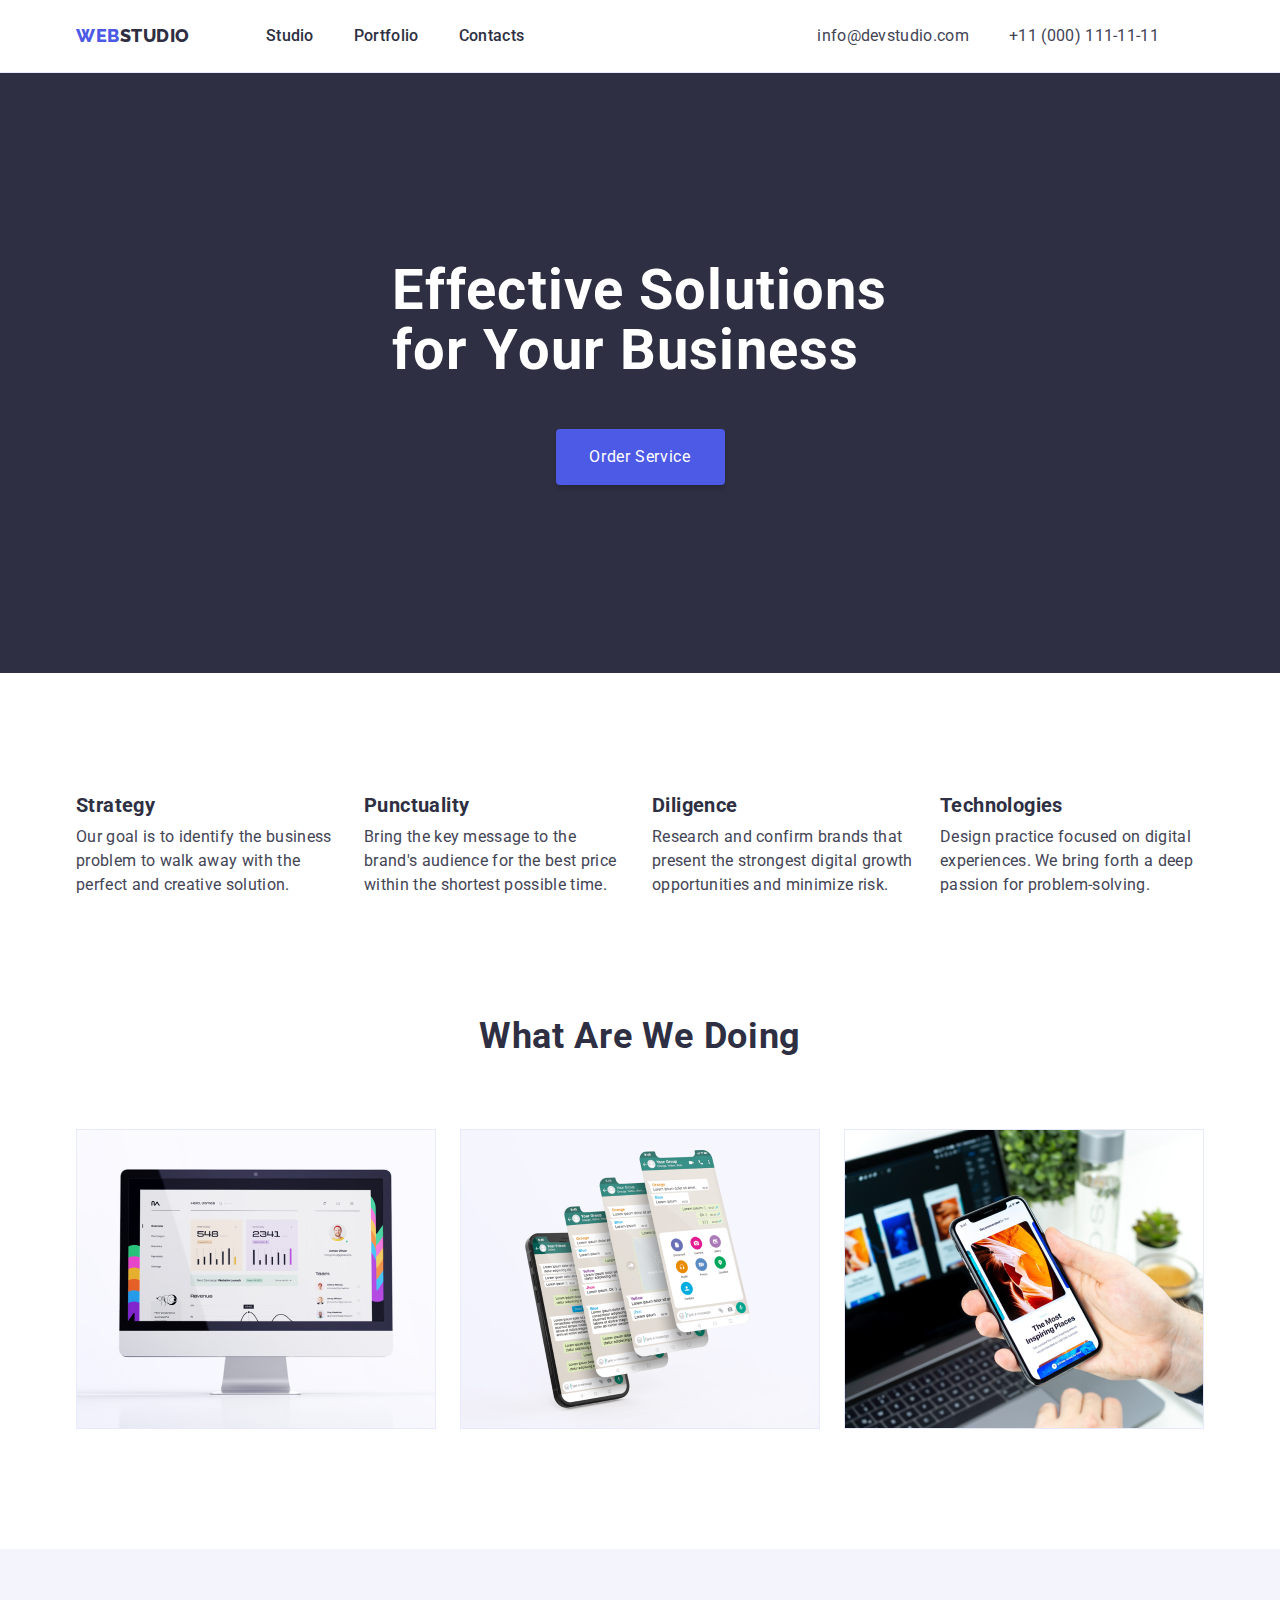
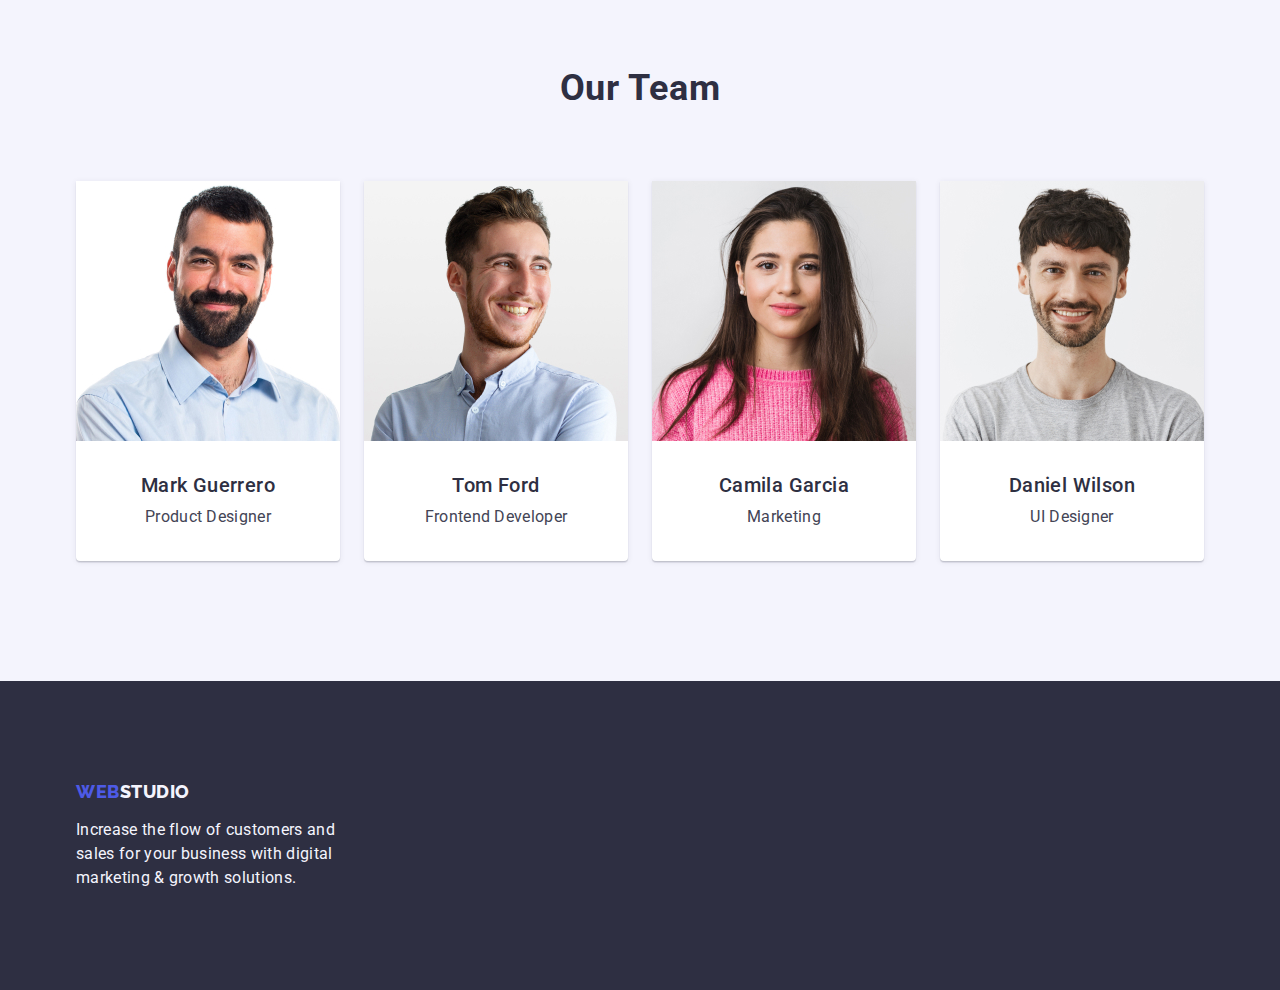
==== index.html @ 3f8763c0 "Initial commit" ====
<!DOCTYPE html>
<html lang="en">
  <head>
    <meta charset="UTF-8" />
    <meta http-equiv="X-UA-Compatible" content="IE=edge" />
    <meta name="viewport" content="width=device-width, initial-scale=1.0" />
    <link rel="preconnect" href="https://fonts.googleapis.com" />
    <link rel="preconnect" href="https://fonts.gstatic.com" crossorigin />
    <link
      href="https://fonts.googleapis.com/css2?family=Raleway:wght@800&family=Roboto:wght@400;500;700&display=swap"
      rel="stylesheet"
    />
    <link
      href="https://cdn.jsdelivr.net/npm/modern-normalize@1.1.0/modern-normalize.min.css"
      rel="stylesheet"
    />
    <link rel="stylesheet" href="./css/style.css" />
    <title>Document</title>
  </head>
  <body>
    <!--Header section-->
    <header class="header">
      <div class="cont container">
        <nav class="header-nav">
          <a class="header-link link" href="./index.html">
            web
            <span class="logo-text">Studio</span></a
          >
          <ul class="header-list list">
            <li class="header-item item">
              <a href="./index.html" class="link">Studio</a>
            </li>
            <li class="header-item item">
              <a href="./portfolio.html" class="link">Portfolio</a>
            </li>
            <li class="header-item item">
              <a href="" class="link">Contacts</a>
            </li>
          </ul>
        </nav>
        <address class="contact">
          <ul class="contact-list list">
            <li class="contact-mail">
              <a href="mailto:info@devstudio.com" class="address-link link">
                info@devstudio.com
              </a>
            </li>
            <li class="contact-tel">
              <a href="tel:+110001111111" class="address-link link"
                >+11 (000) 111-11-11</a
              >
            </li>
          </ul>
        </address>
      </div>
    </header>
    <main>
      <!-- hero section -->
      <section class="hero-section">
        <div class="hero-cont container">
          <h1 class="main-title">Effective Solutions for Your Business</h1>
          <button type="button" class="button btn">
            <span class="button-text">Order Service</span>
          </button>
        </div>
      </section>
      <!-- main section -->
      <section class="desc-section">
        <div class="desc-container container">
          <h2 class="desc"><a href="#" hidden>Desc</a></h2>
          <ul class="desc-list list">
            <li class="desc-item">
              <h3 class="desc-title">strategy</h3>
              <p class="desc-text">
                Our goal is to identify the business problem to walk away with
                the perfect and creative solution.
              </p>
            </li>
            <li class="desc-item">
              <h3 class="desc-title">punctuality</h3>
              <p class="desc-text">
                Bring the key message to the brand's audience for the best price
                within the shortest possible time.
              </p>
            </li>
            <li class="desc-item">
              <h3 class="desc-title">Diligence</h3>
              <p class="desc-text">
                Research and confirm brands that present the strongest digital
                growth opportunities and minimize risk.
              </p>
            </li>
            <li class="desc-item">
              <h3 class="desc-title">Technologies</h3>
              <p class="desc-text">
                Design practice focused on digital experiences. We bring forth a
                deep passion for problem-solving.
              </p>
            </li>
          </ul>
        </div>
      </section>
      <!-- About as   -->
      <section class="about-section">
        <div class="about-cont container">
          <h2 class="about-title">what are we doing</h2>
          <ul class="about-list list">
            <li class="about-item">
              <img
                src="./images/aboutas/img1.jpg"
                alt="pc"
                width="360"
                height="300"
                class="about-img"
              />
            </li>
            <li class="about-item">
              <img
                src="./images/aboutas/img2.jpg"
                alt="app"
                width="360"
                height="300"
                class="about-img"
              />
            </li>
            <li class="about-item">
              <img
                src="./images/aboutas/img3.jpg"
                alt="phone"
                width="360"
                height="300"
                class="about-img"
              />
            </li>
          </ul>
        </div>
      </section>
      <!--Our team-->
      <section class="team-section">
        <div class="team-cont container">
        <h2 class="section-title title">Our Team</h2>
        <ul class="team-list list">
          <li class="team-item">
            <img
              src="./images/ourteam/img1.jpg"
              alt="photo Mark Guerrero"
              width="264"
              height="260"
              class="team-img"
            />
            <div class="card-content">
              <h3 class="subtitle">Mark Guerrero</h3>
              <p class="small-text">Product Designer</p>
            </div>
          </li>
          <li class="team-item">
            <img
              src="./images/ourteam/img2.jpg"
              alt="photo Tom Ford"
              width="264"
              height="260"
              class="team-img"
            />
            <div class="card-content">
              <h3 class="subtitle">Tom Ford</h3>
              <p class="small-text">Frontend Developer</p>
            </div>
          </li>
          <li class="team-item">
            <img
              src="./images/ourteam/img3.jpg"
              alt="photo Camila Garcia"
              width="264"
              height="260"
              class="team-img"
            />
            <div class="card-content">
              <h3 class="subtitle">Camila Garcia</h3>
              <p class="small-text">Marketing</p>
            </div>
          </li>
          <li class="team-item">
            <img
              src="./images/ourteam/img4.jpg"
              alt="photo Daniel Wilson"
              width="264"
              height="260"
              class="team-img"
            />
            <div class="card-content">
              <h3 class="subtitle">Daniel Wilson</h3>
              <p class="small-text">UI Designer</p>
            </div>
          </li>
        </ul>
      </div>
      </section>
    </main>
    <!--Footer-->
    <footer class="footer">
      <div class="footer-container container">
        <a href="./index.html" class="footer-link link">
          web
          <span class="footer-logo-text">Studio</span>
        </a>
        <p class="footer-text">
          Increase the flow of customers and sales for your business with
          digital marketing & growth solutions.
        </p>
      </div>
    </footer>
  </body>
</html>
---- css/style.css ----
:root {
  /* Fonts */
  --main-font: "Roboto", sans-serif;
  --logo-font: "Raleway", sans-serif;
  /* Colors */
  --color-iris: #4d5ae5;
  --color-ocean: #404bbf;
  --color-navy-blue: #2e2f42;
  --color-green: #31d0aa;
  --color-slate: #434455;
  --color-light-slate: #8e8f99;
  --color-cornflower: #e7e9fc;
  --color-cloud: #f4f4fd;
  --color-navy-blue-modal: #2e2f42;
  --color-grey: #2e2f42;
  --color-white: #ffffff;
  --color-dairy: #fcfcfc;
}
* {
  margin: 0px;
  padding: 0px;
  border: none;
}
body {
  font-family: var(--main-font);
  font-size: 16px;
  font-weight: 400;
  font-style: normal;
  line-height: 1.5;
  letter-spacing: 0.02em;
  text-decoration: none;
  text-transform: none;
  color: var(--color-slate);
  background-color: var(--color-white);
}
img {
  display: block;
}
.hidden {
  width: 1px;
  height: 1px;
  margin: -1px;
  border: 0;
  padding: 0;
  white-space: nowrap;
  clip-path: inset(100%);
  clip: rect(0 0 0 0);
  overflow: hidden;
}
.link {
  text-decoration: none;
  color: var(--color-navy-blue);
  padding: 24px 0;
}
.address-link {
  text-decoration: none;
  color: var(--color-slate);
}
.link:hover,
.link:focus {
  color: var(--color-ocean);
}
.list {
  list-style-type: none;
}
/**
  |============================
  | Header
  |============================
*/
.cont {
  display: flex;
}
.container {
  width: 1158px;
  margin: 0 auto;
  padding: 0 15px;
}
.header {
  border-bottom: 1px solid #e7e9fc;
}
.header-nav {
  display: inline-flex;
  align-items: center;
}
.header-link {
  font-family: var(--logo-font);
  font-weight: 800;
  font-size: 18px;
  line-height: 1.17;
  align-items: center;
  letter-spacing: 0.03em;
  text-transform: uppercase;
  color: var(--color-iris);
  margin-right: 76px;
  display: flex;
}
.logo-text {
  font-family: var(--logo-font);
  font-weight: 800;
  font-size: 18px;
  line-height: 1.17;
  text-transform: uppercase;
  color: var(--color-navy-blue);
}
.header-list {
  display: flex;
  gap: 40px;
  letter-spacing: 0.02em;
}
.header-item {
  font-weight: 500;
  font-size: 16px;
  line-height: 1.5;
  letter-spacing: 0.02em;
  color: var(--color-navy-blue);
}
.contact {
  font-style: normal;
  margin-left: 293px;
}
.contact-list {
  display: flex;
  color: var(--color-slate);
  font-family: var(--main-font);
  letter-spacing: 0.02em;
  gap: 40px;
  padding: 24px 0;
}
.contact-list:hover,
.contact-list:focus {
  color: var(--color-ocean);
}
.contact-mail {
  font-weight: 400;
  font-size: 16px;
  line-height: 1.5;
  letter-spacing: 0.02em;
}
.contact-tel {
  font-size: 16px;
  line-height: 1.5;
  letter-spacing: 0.02em;
}
/**
  |============================
  | Hero Section
  |============================
*/
.hero-cont {
}
.hero-section {
  padding: 188px 0;
  background-color: var(--color-navy-blue);
  color: var(--color-white);
}
.main-title {
  font-size: 56px;
  font-weight: 700;
  line-height: 1.07;
  letter-spacing: 0.02em;
  max-width: 496px;
  margin-left: auto;
  margin-right: auto;
  margin-bottom: 48px;
}
.button {
  font-family: "Roboto", sans-serif;
  font-size: 16px;
  line-height: 1.5;
  letter-spacing: 0.04em;
  gap: 15px;
  color: var(--color-white);
  background-color: var(--color-iris);
  box-shadow: 0px 4px 4px rgba(0, 0, 0, 0.15);
  border: none;
  border-radius: 4px;
  cursor: pointer;
  min-width: 169px;
  height: 56px;
  display: block;
  margin-left: auto;
  margin-right: auto;
}
.button-text {
  text-transform: capitalize;
}
.btn:hover,
.btn:focus {
  background-color: var(--color-ocean);
  color: var(--color-white);
}
/**
  |============================
  | Description
  |============================
*/
.desc-section {
  min-width: 1128px;
  min-height: 104px;
  letter-spacing: 0.02em;
  padding: 120px 0;
}
.desc-container {
}
.desc-list {
  display: flex;
  letter-spacing: 0.02em;
  gap: 24px;
}
.desc-item {
  width: calc((100% - 72px) / 4);
}
.desc-title {
  width: 264px;
  height: 24px;
  font-size: 20px;
  line-height: 1.2;
  letter-spacing: 0.02em;
  color: var(--color-navy-blue);
  flex: none;
  order: 0;
  flex-grow: 0;
  text-transform: capitalize;
  margin-bottom: 8px;
}
.desc-text {
  width: 264px;
  height: 72px;
  font-size: 16px;
  line-height: 1.5;
  letter-spacing: 0.02em;
  color: var(--color-slate);
}
/**
  |============================
  | About Section
  |============================
*/
.about-section {
  padding-bottom: 120px;
}
.about-cont {
}
.about-title {
  font-weight: 700;
  font-size: 36px;
  line-height: 1.11;
  text-align: center;
  letter-spacing: 0.02em;
  text-transform: capitalize;
  color: var(--color-navy-blue);
  margin-bottom: 72px;
}
.about-list {
  display: flex;
  gap: 24px;
}
.about-item {
  width: calc((100% - 48px) / 3);
  padding: 0px;
}
.about-img {
}
/**
  |============================
  | Team Section
  |============================
*/
.team-section {
  padding: 120px 0;
  background-color: var(--color-cloud);
}
.team-cont {
}
.section-title {
  font-size: 36px;
  line-height: 1.11;
  text-align: center;
  letter-spacing: 0.02em;
  text-transform: capitalize;
  color: var(--color-navy-blue);
  margin-bottom: 72px;
}
.team-list {
  display: flex;
  gap: 24px;
}
.team-item {
  background: var(--color-white);
  box-shadow: 0px 1px 6px rgba(46, 47, 66, 0.08),
    0px 1px 1px rgba(46, 47, 66, 0.16), 0px 2px 1px rgba(46, 47, 66, 0.08);
  border-radius: 0px 0px 4px 4px;
  width: calc((100% - 72px) / 4);
}
.team-img {
  margin-left: auto;
  margin-right: auto;
}
.card-content {
  padding: 32px 16px;
  text-align: center;
  letter-spacing: 0.02em;
}
.subtitle {
  font-weight: 500;
  font-size: 20px;
  line-height: 1.2;
  text-align: center;
  letter-spacing: 0.02em;
  color: var(--color-navy-blue);
  margin-bottom: 8px;
}
.small-text {
  font-size: 16px;
  line-height: 1.5;
  text-align: center;
  letter-spacing: 0.02em;
  color: var(--color-slate);
}
/**
  |============================
  | Footer
  |============================
*/
.footer {
  padding: 100px 0;
  background-color: var(--color-navy-blue);
}
.footer-container {
}
.footer-link {
  display: inline-block;
  margin-bottom: 16px;
  font-family: var(--logo-font);
  font-weight: 800;
  font-size: 18px;
  line-height: 1.17;
  align-items: center;
  letter-spacing: 0.03em;
  text-transform: uppercase;
  color: var(--color-iris);
  margin-right: 76px;
  display: flex;
  padding: 0px;
}
.footer-logo-text {
  width: 71px;
  font-family: var(--logo-font);
  font-weight: 800;
  font-size: 18px;
  line-height: 1.17;
  letter-spacing: 0.03em;
  text-transform: uppercase;
  color: var(--color-cloud);
  order: 1;
  flex-grow: 0;
}
.footer-text {
  max-width: 264px;
  font-size: 16px;
  line-height: 1.5;
  color: var(--color-cloud);
}
/**
  |============================
  | Portfolio
  |============================
*/
.nav-section {
  padding: 96px 0 120px;
}
.nav-btn-list {
  display: flex;
  justify-content: center;
  flex-direction: row;
  align-items: flex-start;
  gap: 24px;
  margin-bottom: 72px;
}
.main-btn {
  cursor: pointer;
  height: 48px;
  padding: 12px 24px;
  font-family: var(--main-font);
  font-size: 16px;
  line-height: 1.5;
  letter-spacing: 0.04em;
  background: var(--color-cloud);
  color: var(--color-iris);
  font-weight: 500;
  padding: 12px 24px;
  border-radius: 4px;
  border: 1px solid var(--color-cornflower);
}
.main-btn:hover,
.main-btn:focus {
  border: 1px solid transparent;
}
.portfolio-list {
  display: flex;
  flex-wrap: wrap;
  row-gap: 48px;
  column-gap: 24px;
}
.portfolio-img {
}
.portfolio-item {
  width: calc((100% - 48px) / 3);
}
.portfolio-card {
  padding: 32px 16px;
  border: 1px solid #e7e9fc;
  border-top: none;
}
.row-section {
}
.first-row-list {
}
.row-title {
  font-weight: 500;
  font-size: 20px;
  line-height: 1.2;
  letter-spacing: 0.02em;
  color: var(--color-navy-blue);
  margin-bottom: 8px;
}
.row-text {
  font-weight: 400;
  font-size: 16px;
  line-height: 1.5;
  letter-spacing: 0.02em;
  color: var(--color-slate);
  background-color: var(--color-white);
  margin-top: 8px;
  margin-bottom: 32px;
  margin-left: 16px;
}
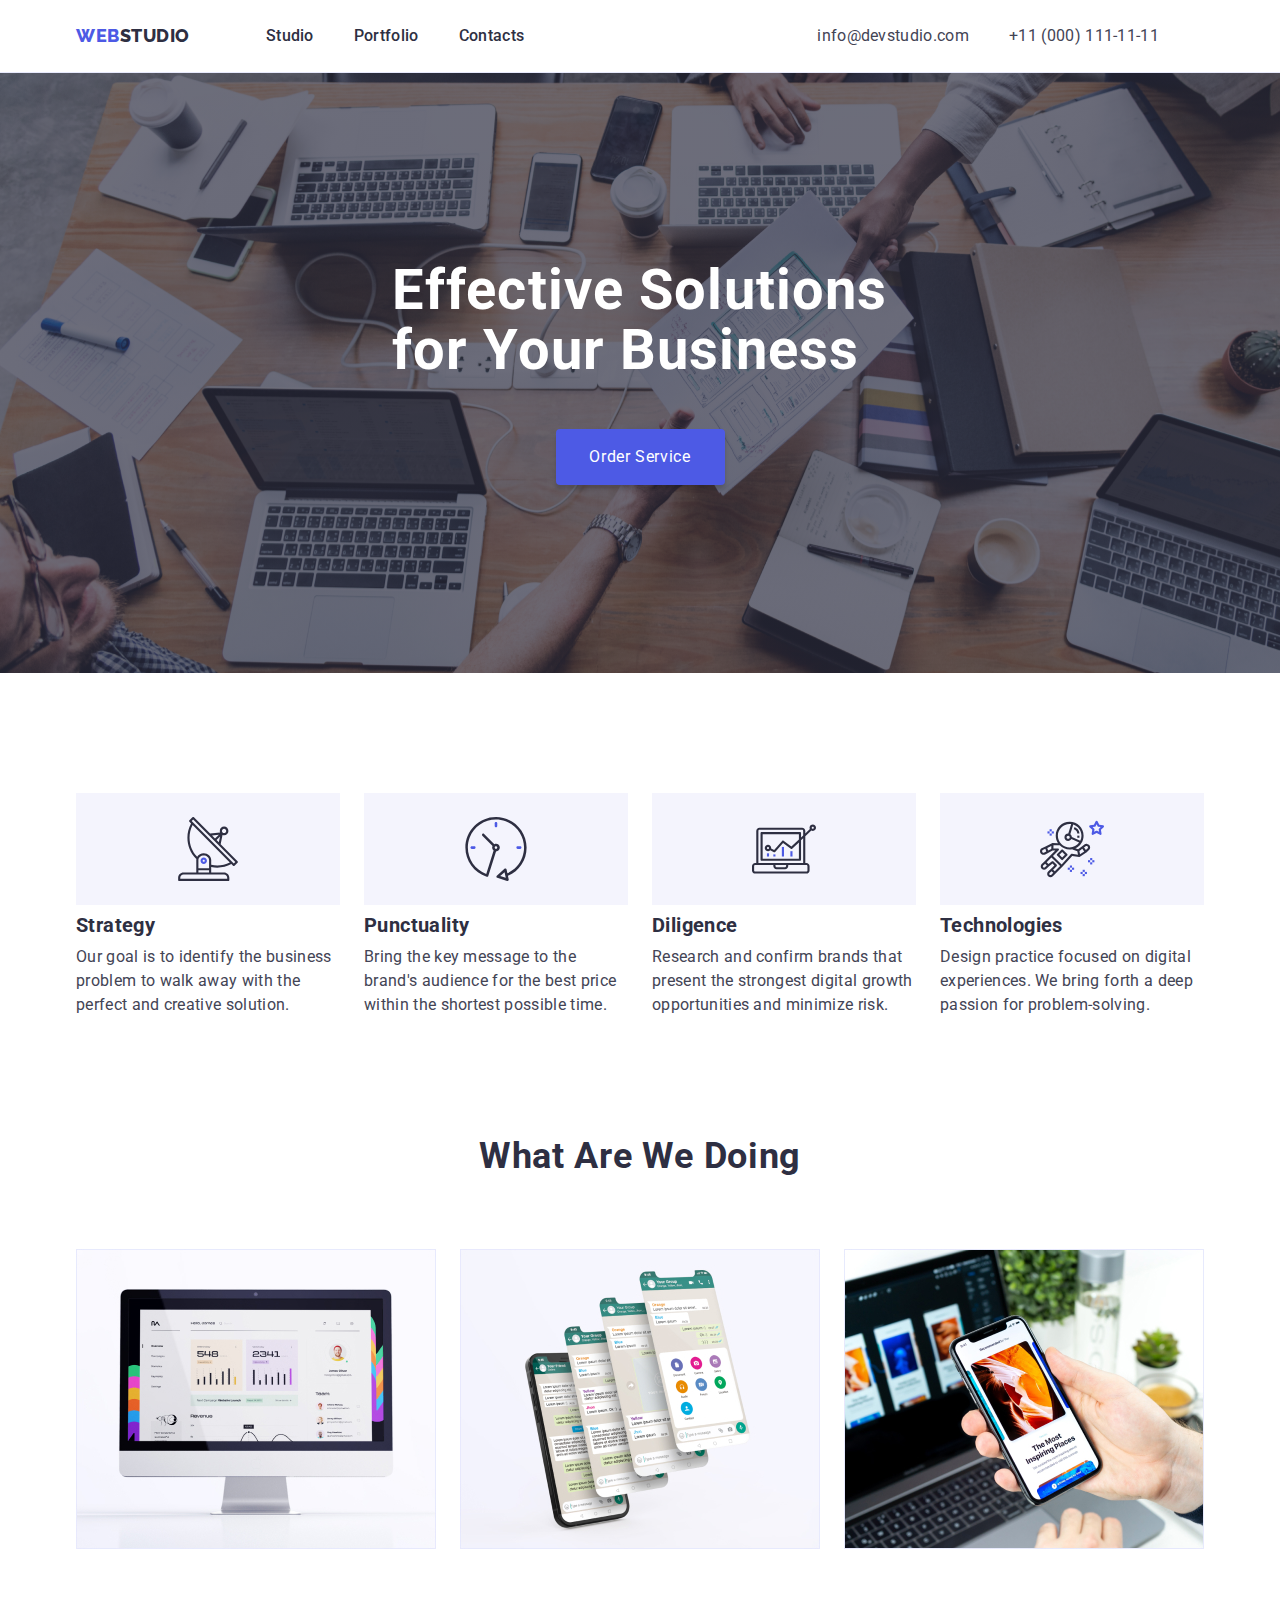
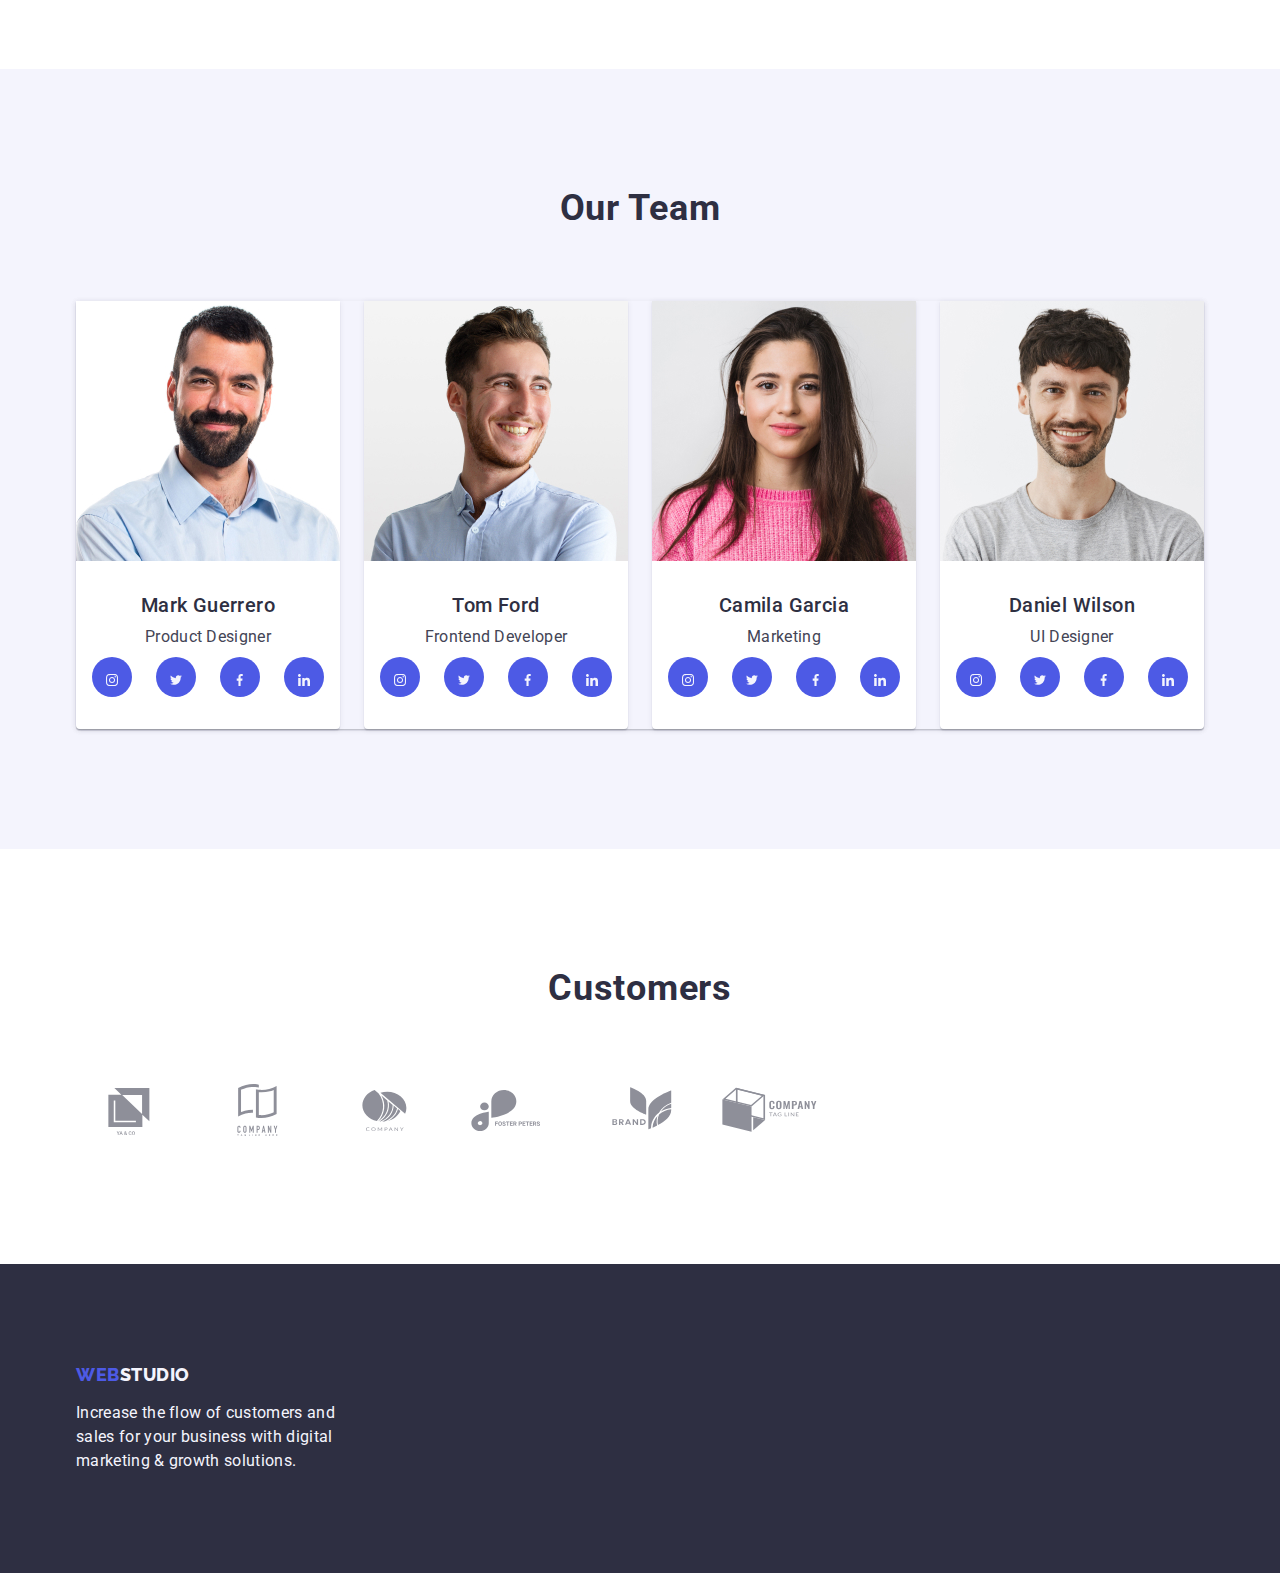
==== commit b12d57b9: "com" ====
--- a/index.html
+++ b/index.html
@@ -70,6 +70,11 @@
           <h2 class="desc"><a href="#" hidden>Desc</a></h2>
           <ul class="desc-list list">
             <li class="desc-item">
+              <div class="desc-icon-container">
+                <svg class="desc-icon" width="64" height="64">
+                  <use href="./images/icons/icons.svg#antenna"></use>
+                </svg>
+              </div>
               <h3 class="desc-title">strategy</h3>
               <p class="desc-text">
                 Our goal is to identify the business problem to walk away with
@@ -77,6 +82,11 @@
               </p>
             </li>
             <li class="desc-item">
+              <div class="desc-icon-container">
+                <svg class="desc-icon" width="64" height="64">
+                  <use href="./images/icons/icons.svg#clock"></use>
+                </svg>
+              </div>
               <h3 class="desc-title">punctuality</h3>
               <p class="desc-text">
                 Bring the key message to the brand's audience for the best price
@@ -84,6 +94,11 @@
               </p>
             </li>
             <li class="desc-item">
+              <div class="desc-icon-container">
+                <svg class="desc-icon" width="64" height="64">
+                  <use href="./images/icons/icons.svg#diagram"></use>
+                </svg>
+              </div>
               <h3 class="desc-title">Diligence</h3>
               <p class="desc-text">
                 Research and confirm brands that present the strongest digital
@@ -91,6 +106,11 @@
               </p>
             </li>
             <li class="desc-item">
+              <div class="desc-icon-container">
+                <svg class="desc-icon" width="64" height="64">
+                  <use href="./images/icons/icons.svg#astronaut"></use>
+                </svg>
+              </div>
               <h3 class="desc-title">Technologies</h3>
               <p class="desc-text">
                 Design practice focused on digital experiences. We bring forth a
@@ -138,62 +158,187 @@
       <!--Our team-->
       <section class="team-section">
         <div class="team-cont container">
-        <h2 class="section-title title">Our Team</h2>
-        <ul class="team-list list">
-          <li class="team-item">
-            <img
-              src="./images/ourteam/img1.jpg"
-              alt="photo Mark Guerrero"
-              width="264"
-              height="260"
-              class="team-img"
-            />
-            <div class="card-content">
-              <h3 class="subtitle">Mark Guerrero</h3>
-              <p class="small-text">Product Designer</p>
-            </div>
-          </li>
-          <li class="team-item">
-            <img
-              src="./images/ourteam/img2.jpg"
-              alt="photo Tom Ford"
-              width="264"
-              height="260"
-              class="team-img"
-            />
-            <div class="card-content">
-              <h3 class="subtitle">Tom Ford</h3>
-              <p class="small-text">Frontend Developer</p>
-            </div>
-          </li>
-          <li class="team-item">
-            <img
-              src="./images/ourteam/img3.jpg"
-              alt="photo Camila Garcia"
-              width="264"
-              height="260"
-              class="team-img"
-            />
-            <div class="card-content">
-              <h3 class="subtitle">Camila Garcia</h3>
-              <p class="small-text">Marketing</p>
-            </div>
-          </li>
-          <li class="team-item">
-            <img
-              src="./images/ourteam/img4.jpg"
-              alt="photo Daniel Wilson"
-              width="264"
-              height="260"
-              class="team-img"
-            />
-            <div class="card-content">
-              <h3 class="subtitle">Daniel Wilson</h3>
-              <p class="small-text">UI Designer</p>
-            </div>
-          </li>
-        </ul>
-      </div>
+          <h2 class="section-title title">Our Team</h2>
+          <ul class="team-list list">
+            <li class="team-item">
+              <img
+                src="./images/ourteam/img1.jpg"
+                alt="photo Mark Guerrero"
+                width="264"
+                height="260"
+                class="team-img"
+              />
+              <div class="card-content">
+                <h3 class="subtitle">Mark Guerrero</h3>
+                <p class="small-text">Product Designer</p>
+                <ul class="team-icon-list list">
+                  <li class="team-icon-item item">
+                    <svg class="" width="12" height="12">
+                      <use class="team-icon-link link" href="./images/icons/icons.svg#instagram"></use>
+                    </svg>
+                  </li>
+                  <li class="team-icon-item item">
+                    <svg class="" width="12" height="12">
+                      <use class="team-icon-link link" href="./images/icons/icons.svg#twitter"></use>
+                    </svg>
+                  </li>
+                  <li class="team-icon-item item">
+                    <svg class="" width="12" height="12">
+                      <use class="team-icon-link link" href="./images/icons/icons.svg#facebook"></use>
+                    </svg>
+                  </li>
+                  <li class="team-icon-item item">
+                    <svg class="" width="12" height="12">
+                      <use class="team-icon-link" href="./images/icons/icons.svg#linkedin"></use>
+                    </svg>
+                  </li>
+                </ul>
+              </div>
+            </li>
+            <li class="team-item">
+              <img
+                src="./images/ourteam/img2.jpg"
+                alt="photo Tom Ford"
+                width="264"
+                height="260"
+                class="team-img"
+              />
+              <div class="card-content">
+                <h3 class="subtitle">Tom Ford</h3>
+                <p class="small-text">Frontend Developer</p>
+                <ul class="team-icon-list list">
+                  <li class="team-icon-item item">
+                    <svg class="" width="12" height="12">
+                      <use class="team-icon-link link" href="./images/icons/icons.svg#instagram"></use>
+                    </svg>
+                  </li>
+                  <li class="team-icon-item item">
+                    <svg class="" width="12" height="12">
+                      <use class="team-icon-link link" href="./images/icons/icons.svg#twitter"></use>
+                    </svg>
+                  </li>
+                  <li class="team-icon-item item">
+                    <svg class="" width="12" height="12">
+                      <use class="team-icon-link link" href="./images/icons/icons.svg#facebook"></use>
+                    </svg>
+                  </li>
+                  <li class="team-icon-item item">
+                    <svg class="" width="12" height="12">
+                      <use class="team-icon-link" href="./images/icons/icons.svg#linkedin"></use>
+                    </svg>
+                  </li>
+                </ul>
+              </div>
+            </li>
+            <li class="team-item">
+              <img
+                src="./images/ourteam/img3.jpg"
+                alt="photo Camila Garcia"
+                width="264"
+                height="260"
+                class="team-img"
+              />
+              <div class="card-content">
+                <h3 class="subtitle">Camila Garcia</h3>
+                <p class="small-text">Marketing</p>
+                <ul class="team-icon-list list">
+                  <li class="team-icon-item item">
+                    <svg class="" width="12" height="12">
+                      <use class="team-icon-link link" href="./images/icons/icons.svg#instagram"></use>
+                    </svg>
+                  </li>
+                  <li class="team-icon-item item">
+                    <svg class="" width="12" height="12">
+                      <use class="team-icon-link link" href="./images/icons/icons.svg#twitter"></use>
+                    </svg>
+                  </li>
+                  <li class="team-icon-item item">
+                    <svg class="" width="12" height="12">
+                      <use class="team-icon-link link" href="./images/icons/icons.svg#facebook"></use>
+                    </svg>
+                  </li>
+                  <li class="team-icon-item item">
+                    <svg class="" width="12" height="12">
+                      <use class="team-icon-link" href="./images/icons/icons.svg#linkedin"></use>
+                    </svg>
+                  </li>
+                </ul>
+              </div>
+            </li>
+            <li class="team-item">
+              <img
+                src="./images/ourteam/img4.jpg"
+                alt="photo Daniel Wilson"
+                width="264"
+                height="260"
+                class="team-img"
+              />
+              <div class="card-content">
+                <h3 class="subtitle">Daniel Wilson</h3>
+                <p class="small-text">UI Designer</p>
+                <ul class="team-icon-list list">
+                  <li class="team-icon-item item">
+                    <svg class="" width="12" height="12">
+                      <use class="team-icon-link link" href="./images/icons/icons.svg#instagram"></use>
+                    </svg>
+                  </li>
+                  <li class="team-icon-item item">
+                    <svg class="" width="12" height="12">
+                      <use class="team-icon-link link" href="./images/icons/icons.svg#twitter"></use>
+                    </svg>
+                  </li>
+                  <li class="team-icon-item item">
+                    <svg class="" width="12" height="12">
+                      <use class="team-icon-link link" href="./images/icons/icons.svg#facebook"></use>
+                    </svg>
+                  </li>
+                  <li class="team-icon-item item">
+                    <svg class="" width="12" height="12">
+                      <use class="team-icon-link" href="./images/icons/icons.svg#linkedin"></use>
+                    </svg>
+                  </li>
+                </ul>
+              </div>
+            </li>
+          </ul>
+        </div>
+      </section>
+      <section class="customers-section">
+        <div class="customers-container container">
+          <h2 class="section-title title">Customers</h2>
+          <ul class="customers-list list">
+            <li class="customers-item">
+              <svg class="" width="104" height="56">
+                <use class="" href="./images/icons/icons.svg#client-1"></use>
+              </svg>
+            </li>
+            <li class="customers-item">
+              <svg class="" width="104" height="56">
+                <use class="" href="./images/icons/icons.svg#client-2"></use>
+              </svg>
+            </li>
+            <li class="customers-item">
+              <svg class="" width="104" height="56">
+                <use class="" href="./images/icons/icons.svg#client-3"></use>
+              </svg>
+            </li>
+            <li class="customers-item">
+              <svg class="" width="104" height="56">
+                <use class="" href="./images/icons/icons.svg#client-4"></use>
+              </svg>
+            </li>
+            <li class="customers-item">
+              <svg class="" width="104" height="56">
+                <use class="" href="./images/icons/icons.svg#client-5"></use>
+              </svg>
+            </li>
+            <li class="customers-item">
+              <svg class="" width="104" height="56">
+                <use class="" href="./images/icons/icons.svg#client-6"></use>
+              </svg>
+            </li>
+          </ul>
+        </div>
       </section>
     </main>
     <!--Footer-->
--- a/css/style.css
+++ b/css/style.css
@@ -147,13 +147,23 @@
   | Hero Section
   |============================
 */
-.hero-cont {
-}
+
 .hero-section {
   padding: 188px 0;
   background-color: var(--color-navy-blue);
   color: var(--color-white);
-}
+
+  background-image: linear-gradient(
+      rgba(46, 47, 66, 0.7),
+      rgba(46, 47, 66, 0.7)
+    ),
+    url(../images/hero/hero.jpg);
+  background-repeat: no-repeat;
+  background-size: cover;
+}
+.hero-cont {
+}
+
 .main-title {
   font-size: 56px;
   font-weight: 700;
@@ -201,6 +211,18 @@
   letter-spacing: 0.02em;
   padding: 120px 0;
 }
+.desc-icon-container {
+  width: 264px;
+  height: 112px;
+  background-color: var(--color-cloud);
+  margin-bottom: 8px;
+  display: flex;
+  align-items: center;
+}
+.desc-icon {
+  margin-left: auto;
+  margin-right: auto;
+}
 .desc-container {
 }
 .desc-list {
@@ -285,6 +307,9 @@
 .team-list {
   display: flex;
   gap: 24px;
+  box-shadow: 0px 1px 6px rgba(46, 47, 66, 0.08),
+    0px 1px 1px rgba(46, 47, 66, 0.16), 0px 2px 1px rgba(46, 47, 66, 0.08);
+  border-radius: 0px 0px 4px 4px;
 }
 .team-item {
   background: var(--color-white);
@@ -317,7 +342,54 @@
   text-align: center;
   letter-spacing: 0.02em;
   color: var(--color-slate);
-}
+  margin-bottom: 8px;
+}
+.team-icon-list {
+  display: flex;
+  gap: 24px;
+}
+.team-icon-item {
+  width: 40px;
+  height: 40px;
+  background-color: var(--color-iris);
+  border-radius: 50%;
+  padding-top: 12px;
+}
+.team-icon-link {
+}
+/**
+  |============================
+  |         Customers
+  |============================
+*/
+.customers-section {
+  padding: 120px 0;
+}
+.customers-container {
+}
+.customers-tutle {
+  font-size: 36px;
+  line-height: 1.11;
+  text-align: center;
+  letter-spacing: 0.02em;
+  text-transform: capitalize;
+  color: var(--color-navy-blue);
+  margin-bottom: 72px;
+}
+.customers-list {
+  display: flex;
+  
+  
+  gap: 24px;
+
+}
+.costomers-item {
+  width: 168px;
+  height: 88px;
+  border-radius: 4px;
+  border: 1px solid var(--color-light-slate);
+}
+
 /**
   |============================
   | Footer
@@ -433,6 +505,4 @@
   color: var(--color-slate);
   background-color: var(--color-white);
   margin-top: 8px;
-  margin-bottom: 32px;
-  margin-left: 16px;
-}
+}
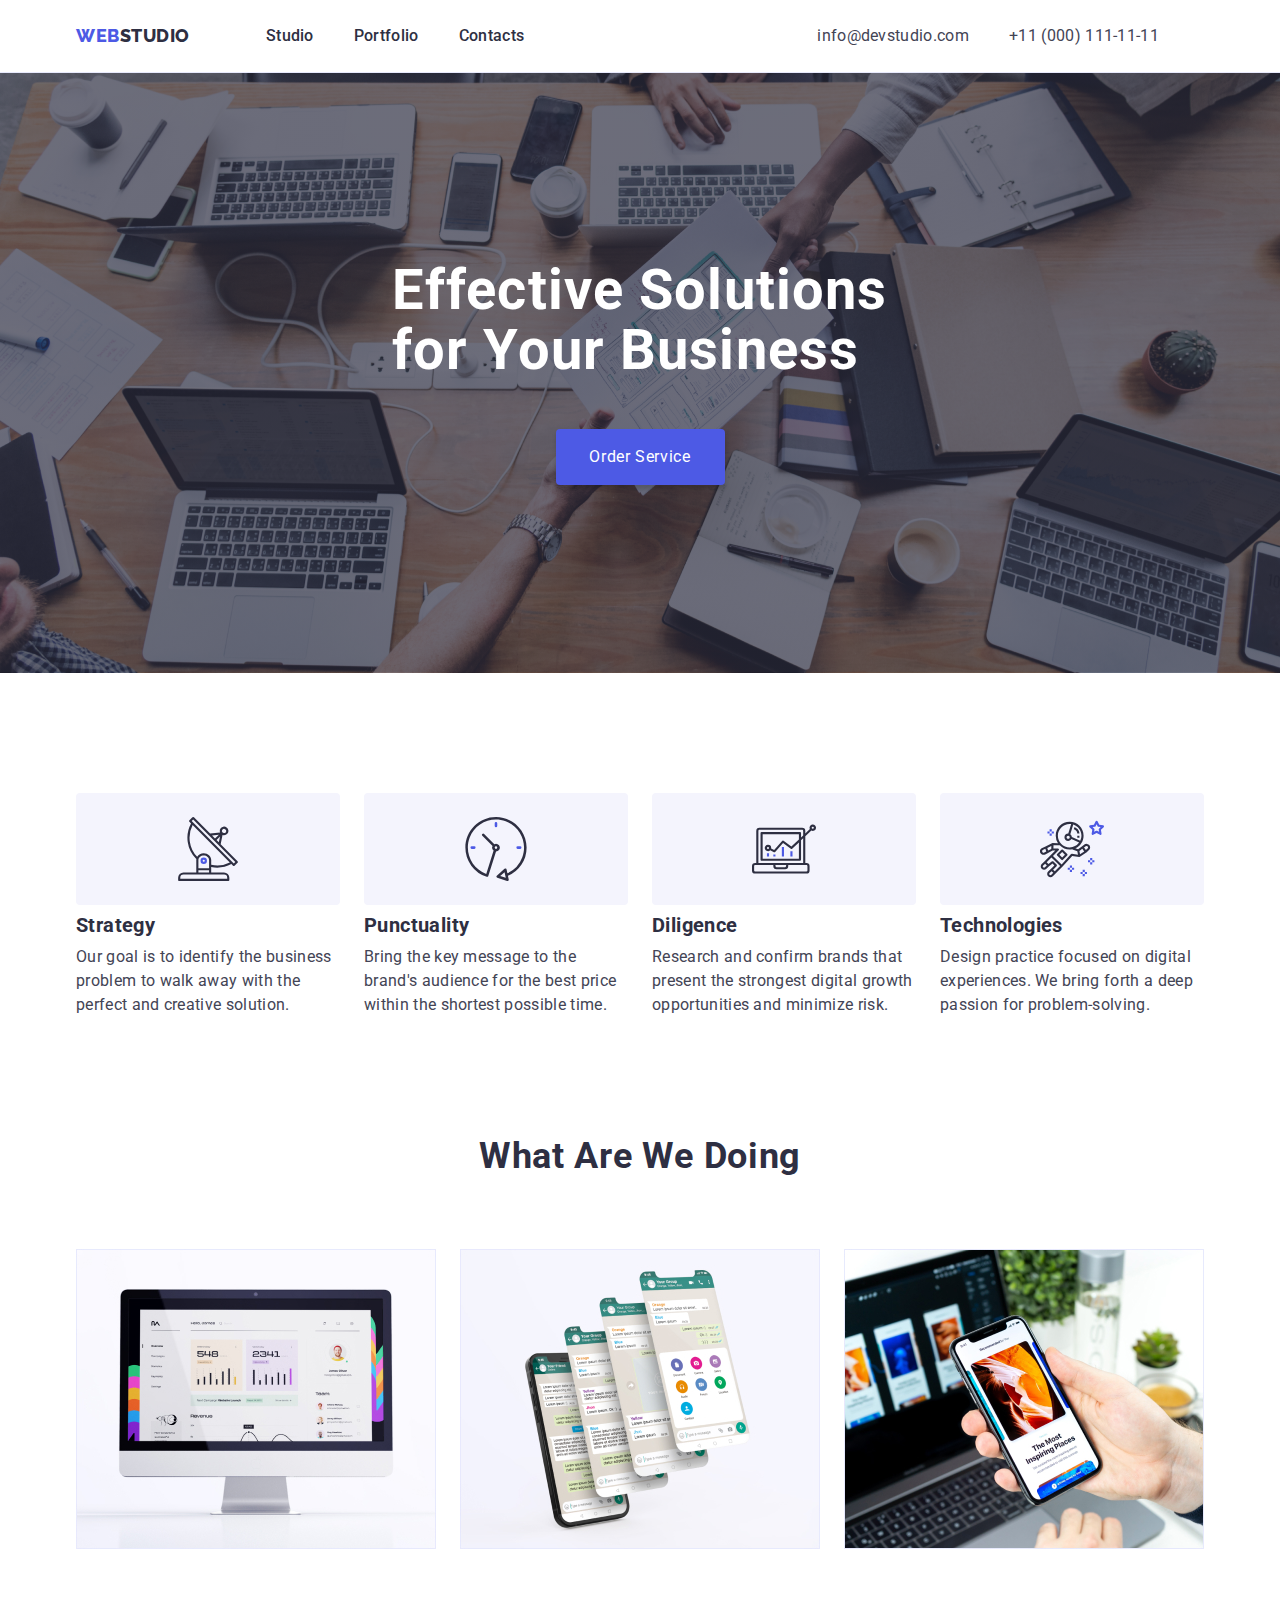
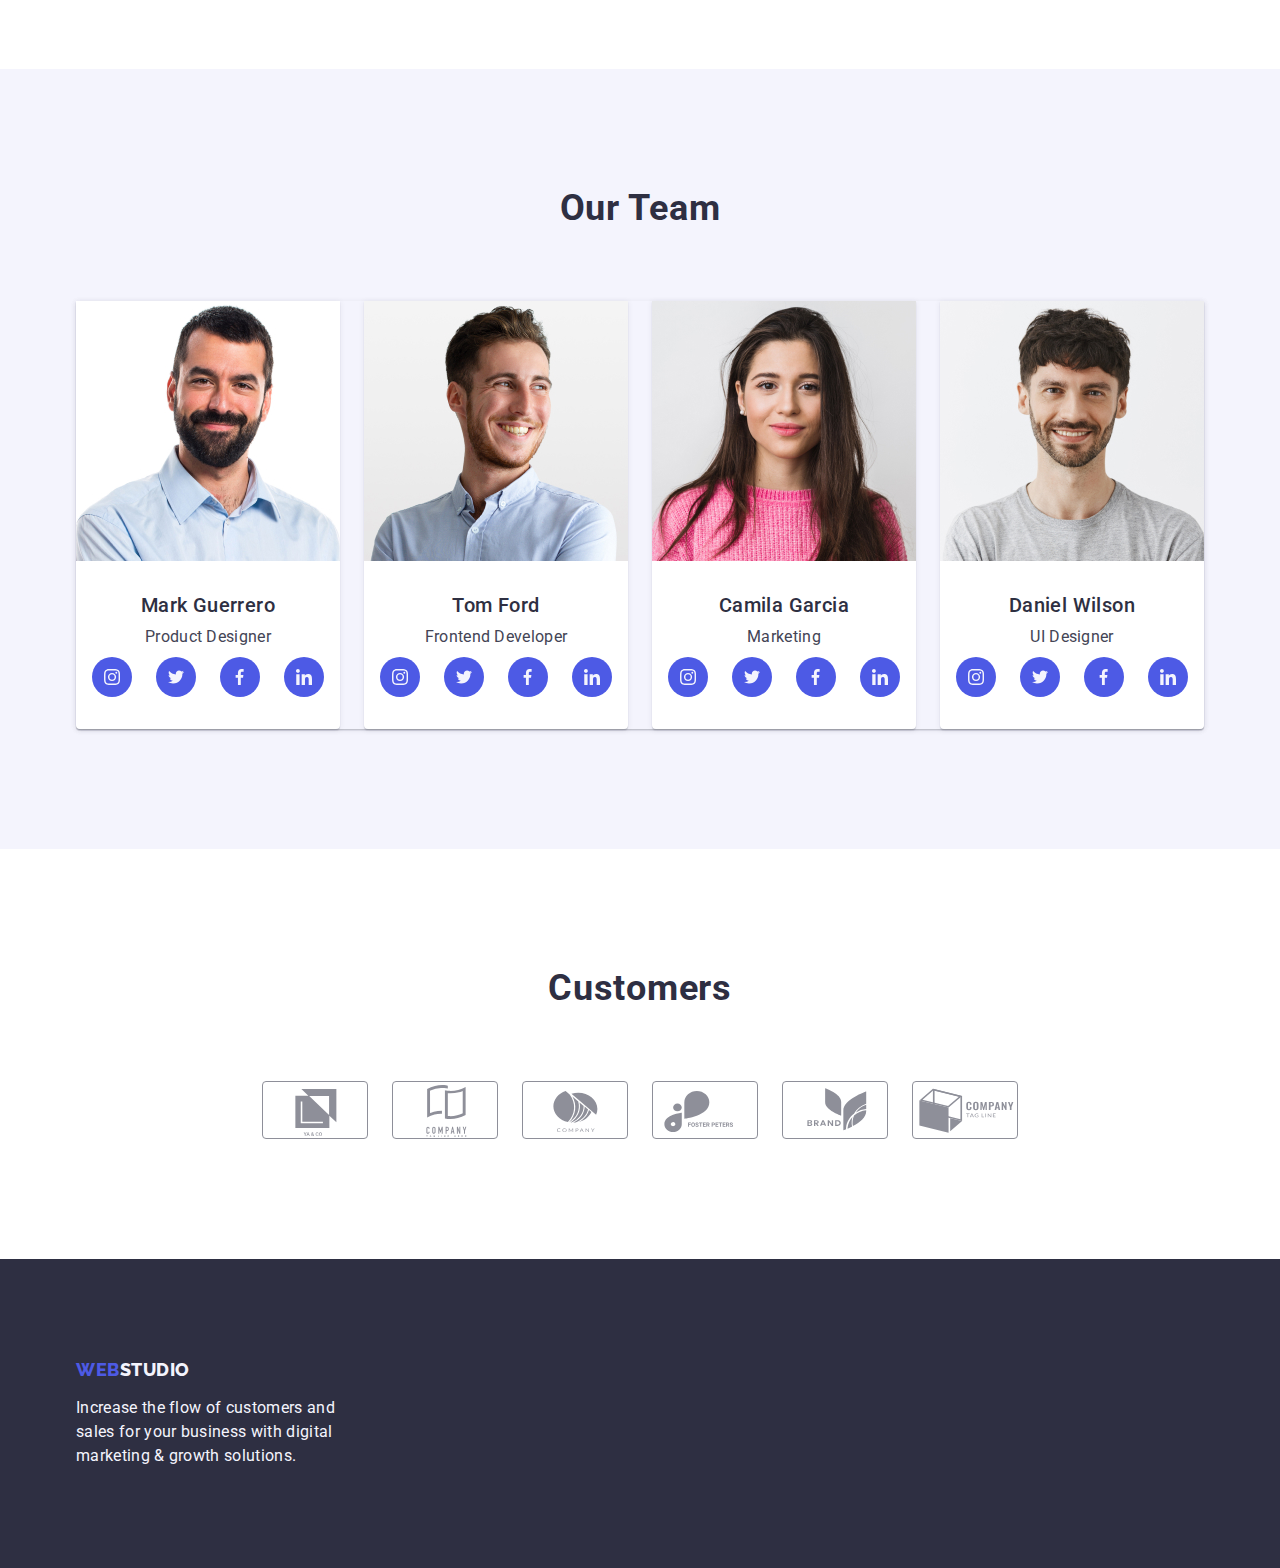
==== commit 4c05c4ff: "cc" ====
--- a/index.html
+++ b/index.html
@@ -72,7 +72,7 @@
             <li class="desc-item">
               <div class="desc-icon-container">
                 <svg class="desc-icon" width="64" height="64">
-                  <use href="./images/icons/icons.svg#antenna"></use>
+                  <use href="./images/icons.svg#antenna"></use>
                 </svg>
               </div>
               <h3 class="desc-title">strategy</h3>
@@ -84,7 +84,7 @@
             <li class="desc-item">
               <div class="desc-icon-container">
                 <svg class="desc-icon" width="64" height="64">
-                  <use href="./images/icons/icons.svg#clock"></use>
+                  <use href="./images/icons.svg#clock"></use>
                 </svg>
               </div>
               <h3 class="desc-title">punctuality</h3>
@@ -96,7 +96,7 @@
             <li class="desc-item">
               <div class="desc-icon-container">
                 <svg class="desc-icon" width="64" height="64">
-                  <use href="./images/icons/icons.svg#diagram"></use>
+                  <use href="./images/icons.svg#diagram"></use>
                 </svg>
               </div>
               <h3 class="desc-title">Diligence</h3>
@@ -108,7 +108,7 @@
             <li class="desc-item">
               <div class="desc-icon-container">
                 <svg class="desc-icon" width="64" height="64">
-                  <use href="./images/icons/icons.svg#astronaut"></use>
+                  <use href="./images/icons.svg#astronaut"></use>
                 </svg>
               </div>
               <h3 class="desc-title">Technologies</h3>
@@ -173,24 +173,32 @@
                 <p class="small-text">Product Designer</p>
                 <ul class="team-icon-list list">
                   <li class="team-icon-item item">
-                    <svg class="" width="12" height="12">
-                      <use class="team-icon-link link" href="./images/icons/icons.svg#instagram"></use>
-                    </svg>
-                  </li>
-                  <li class="team-icon-item item">
-                    <svg class="" width="12" height="12">
-                      <use class="team-icon-link link" href="./images/icons/icons.svg#twitter"></use>
-                    </svg>
-                  </li>
-                  <li class="team-icon-item item">
-                    <svg class="" width="12" height="12">
-                      <use class="team-icon-link link" href="./images/icons/icons.svg#facebook"></use>
-                    </svg>
-                  </li>
-                  <li class="team-icon-item item">
-                    <svg class="" width="12" height="12">
-                      <use class="team-icon-link" href="./images/icons/icons.svg#linkedin"></use>
-                    </svg>
+                    <a href="" class="team-icon-link">
+                    <svg class="" width="16" height="16">
+                      <use class="" href="./images/icons.svg#instagram"></use>
+                    </svg>
+                  </a>
+                  </li>
+                  <li class="team-icon-item item">
+                    <a href="" class="team-icon-link">
+                    <svg class="" width="16" height="16">
+                      <use class="" href="./images/icons.svg#twitter"></use>
+                    </svg>
+                  </a>
+                  </li>
+                  <li class="team-icon-item item">
+                    <a href="" class="team-icon-link ">
+                    <svg class="" width="16" height="16">
+                      <use class="" href="./images/icons.svg#facebook"></use>
+                    </svg>
+                  </a>
+                  </li>
+                  <li class="team-icon-item item">
+                    <a href="" class="team-icon-link">
+                    <svg class="" width="16" height="16">
+                      <use class="" href="./images/icons.svg#linkedin"></use>
+                    </svg>
+                  </a>
                   </li>
                 </ul>
               </div>
@@ -208,28 +216,34 @@
                 <p class="small-text">Frontend Developer</p>
                 <ul class="team-icon-list list">
                   <li class="team-icon-item item">
-                    <svg class="" width="12" height="12">
-                      <use class="team-icon-link link" href="./images/icons/icons.svg#instagram"></use>
-                    </svg>
-                  </li>
-                  <li class="team-icon-item item">
-                    <svg class="" width="12" height="12">
-                      <use class="team-icon-link link" href="./images/icons/icons.svg#twitter"></use>
-                    </svg>
-                  </li>
-                  <li class="team-icon-item item">
-                    <svg class="" width="12" height="12">
-                      <use class="team-icon-link link" href="./images/icons/icons.svg#facebook"></use>
-                    </svg>
-                  </li>
-                  <li class="team-icon-item item">
-                    <svg class="" width="12" height="12">
-                      <use class="team-icon-link" href="./images/icons/icons.svg#linkedin"></use>
-                    </svg>
+                    <a href="" class="team-icon-link">
+                    <svg class="" width="16" height="16">
+                      <use class="" href="./images/icons.svg#instagram"></use>
+                    </svg>
+                  </a>
+                  </li>
+                  <li class="team-icon-item item">
+                    <a href="" class="team-icon-link">
+                    <svg class="" width="16" height="16">
+                      <use class="" href="./images/icons.svg#twitter"></use>
+                    </svg>
+                  </a>
+                  </li>
+                  <li class="team-icon-item item">
+                    <a href="" class="team-icon-link ">
+                    <svg class="" width="16" height="16">
+                      <use class="" href="./images/icons.svg#facebook"></use>
+                    </svg>
+                  </a>
+                  </li>
+                  <li class="team-icon-item item">
+                    <a href="" class="team-icon-link">
+                    <svg class="" width="16" height="16">
+                      <use class="" href="./images/icons.svg#linkedin"></use>
+                    </svg>
+                  </a>
                   </li>
                 </ul>
-              </div>
-            </li>
             <li class="team-item">
               <img
                 src="./images/ourteam/img3.jpg"
@@ -243,24 +257,32 @@
                 <p class="small-text">Marketing</p>
                 <ul class="team-icon-list list">
                   <li class="team-icon-item item">
-                    <svg class="" width="12" height="12">
-                      <use class="team-icon-link link" href="./images/icons/icons.svg#instagram"></use>
-                    </svg>
-                  </li>
-                  <li class="team-icon-item item">
-                    <svg class="" width="12" height="12">
-                      <use class="team-icon-link link" href="./images/icons/icons.svg#twitter"></use>
-                    </svg>
-                  </li>
-                  <li class="team-icon-item item">
-                    <svg class="" width="12" height="12">
-                      <use class="team-icon-link link" href="./images/icons/icons.svg#facebook"></use>
-                    </svg>
-                  </li>
-                  <li class="team-icon-item item">
-                    <svg class="" width="12" height="12">
-                      <use class="team-icon-link" href="./images/icons/icons.svg#linkedin"></use>
-                    </svg>
+                    <a href="" class="team-icon-link">
+                    <svg class="" width="16" height="16">
+                      <use class="" href="./images/icons.svg#instagram"></use>
+                    </svg>
+                  </a>
+                  </li>
+                  <li class="team-icon-item item">
+                    <a href="" class="team-icon-link">
+                    <svg class="" width="16" height="16">
+                      <use class="" href="./images/icons.svg#twitter"></use>
+                    </svg>
+                  </a>
+                  </li>
+                  <li class="team-icon-item item">
+                    <a href="" class="team-icon-link ">
+                    <svg class="" width="16" height="16">
+                      <use class="" href="./images/icons.svg#facebook"></use>
+                    </svg>
+                  </a>
+                  </li>
+                  <li class="team-icon-item item">
+                    <a href="" class="team-icon-link">
+                    <svg class="" width="16" height="16">
+                      <use class="" href="./images/icons.svg#linkedin"></use>
+                    </svg>
+                  </a>
                   </li>
                 </ul>
               </div>
@@ -278,24 +300,32 @@
                 <p class="small-text">UI Designer</p>
                 <ul class="team-icon-list list">
                   <li class="team-icon-item item">
-                    <svg class="" width="12" height="12">
-                      <use class="team-icon-link link" href="./images/icons/icons.svg#instagram"></use>
-                    </svg>
-                  </li>
-                  <li class="team-icon-item item">
-                    <svg class="" width="12" height="12">
-                      <use class="team-icon-link link" href="./images/icons/icons.svg#twitter"></use>
-                    </svg>
-                  </li>
-                  <li class="team-icon-item item">
-                    <svg class="" width="12" height="12">
-                      <use class="team-icon-link link" href="./images/icons/icons.svg#facebook"></use>
-                    </svg>
-                  </li>
-                  <li class="team-icon-item item">
-                    <svg class="" width="12" height="12">
-                      <use class="team-icon-link" href="./images/icons/icons.svg#linkedin"></use>
-                    </svg>
+                    <a href="" class="team-icon-link">
+                    <svg class="" width="16" height="16">
+                      <use class="" href="./images/icons.svg#instagram"></use>
+                    </svg>
+                  </a>
+                  </li>
+                  <li class="team-icon-item item">
+                    <a href="" class="team-icon-link">
+                    <svg class="" width="16" height="16">
+                      <use class="" href="./images/icons.svg#twitter"></use>
+                    </svg>
+                  </a>
+                  </li>
+                  <li class="team-icon-item item">
+                    <a href="" class="team-icon-link ">
+                    <svg class="" width="16" height="16">
+                      <use class="" href="./images/icons.svg#facebook"></use>
+                    </svg>
+                  </a>
+                  </li>
+                  <li class="team-icon-item item">
+                    <a href="" class="team-icon-link">
+                    <svg class="" width="16" height="16">
+                      <use class="" href="./images/icons.svg#linkedin"></use>
+                    </svg>
+                  </a>
                   </li>
                 </ul>
               </div>
@@ -308,34 +338,46 @@
           <h2 class="section-title title">Customers</h2>
           <ul class="customers-list list">
             <li class="customers-item">
-              <svg class="" width="104" height="56">
-                <use class="" href="./images/icons/icons.svg#client-1"></use>
-              </svg>
-            </li>
-            <li class="customers-item">
-              <svg class="" width="104" height="56">
-                <use class="" href="./images/icons/icons.svg#client-2"></use>
-              </svg>
-            </li>
-            <li class="customers-item">
-              <svg class="" width="104" height="56">
-                <use class="" href="./images/icons/icons.svg#client-3"></use>
-              </svg>
-            </li>
-            <li class="customers-item">
-              <svg class="" width="104" height="56">
-                <use class="" href="./images/icons/icons.svg#client-4"></use>
-              </svg>
-            </li>
-            <li class="customers-item">
-              <svg class="" width="104" height="56">
-                <use class="" href="./images/icons/icons.svg#client-5"></use>
-              </svg>
-            </li>
-            <li class="customers-item">
-              <svg class="" width="104" height="56">
-                <use class="" href="./images/icons/icons.svg#client-6"></use>
-              </svg>
+            <a href="" class="customers-item-link">
+              <svg class="" width="104" height="56">
+                <use class="" href="./images/icons.svg#client-1"></use>
+              </svg>
+            </a>
+            </li>
+            <li class="customers-item">
+              <a href="" class="customers-item-link">
+              <svg class="" width="104" height="56">
+                <use class="" href="./images/icons.svg#client-2"></use>
+              </svg>
+            </a>
+            </li>
+            <li class="customers-item">
+              <a href="" class="customers-item-link">
+              <svg class="" width="104" height="56">
+                <use class="" href="./images/icons.svg#client-3"></use>
+              </svg>
+            </a>
+            </li>
+            <li class="customers-item">
+              <a href="" class="customers-item-link">
+              <svg class="" width="104" height="56">
+                <use class="" href="./images/icons.svg#client-4"></use>
+              </svg>
+              </a>
+            </li>
+            <li class="customers-item">
+              <a href="" class="customers-item-link">
+              <svg class="" width="104" height="56">
+                <use class="" href="./images/icons.svg#client-5"></use>
+              </svg>
+            </a>
+            </li>
+            <li class="customers-item">
+              <a href="" class="customers-item-link">
+              <svg class="" width="104" height="56">
+                <use class="" href="./images/icons.svg#client-6"></use>
+              </svg>
+            </a>
             </li>
           </ul>
         </div>
--- a/css/style.css
+++ b/css/style.css
@@ -152,18 +152,18 @@
   padding: 188px 0;
   background-color: var(--color-navy-blue);
   color: var(--color-white);
-
   background-image: linear-gradient(
       rgba(46, 47, 66, 0.7),
       rgba(46, 47, 66, 0.7)
     ),
     url(../images/hero/hero.jpg);
   background-repeat: no-repeat;
+  background-position: center;
+  max-width: 1440px;
   background-size: cover;
 }
 .hero-cont {
 }
-
 .main-title {
   font-size: 56px;
   font-weight: 700;
@@ -218,10 +218,11 @@
   margin-bottom: 8px;
   display: flex;
   align-items: center;
+  justify-content: center;
+  border-radius: 4px; 
 }
 .desc-icon {
-  margin-left: auto;
-  margin-right: auto;
+
 }
 .desc-container {
 }
@@ -323,7 +324,7 @@
   margin-right: auto;
 }
 .card-content {
-  padding: 32px 16px;
+  padding: 32px 0px;
   text-align: center;
   letter-spacing: 0.02em;
 }
@@ -346,16 +347,26 @@
 }
 .team-icon-list {
   display: flex;
+  justify-content: center;
   gap: 24px;
 }
 .team-icon-item {
   width: 40px;
   height: 40px;
+}
+.team-icon-link {
+  width: 100%;
+  height: 100%;
   background-color: var(--color-iris);
   border-radius: 50%;
-  padding-top: 12px;
-}
-.team-icon-link {
+  display: flex;
+  align-items: center;
+  justify-content: center;
+  fill: var(--color-white);
+}
+.team-icon-link:hover,
+.team-icon-link:focus{
+  background-color: var(--color-ocean);
 }
 /**
   |============================
@@ -366,10 +377,11 @@
   padding: 120px 0;
 }
 .customers-container {
+  
 }
 .customers-tutle {
   font-size: 36px;
-  line-height: 1.11;
+  line-height: 1.1;
   text-align: center;
   letter-spacing: 0.02em;
   text-transform: capitalize;
@@ -378,18 +390,30 @@
 }
 .customers-list {
   display: flex;
-  
-  
   gap: 24px;
-
+  align-items: center;
+  justify-content: center;
 }
 .costomers-item {
-  width: 168px;
+  width: calc((100% - 120px) / 6);
   height: 88px;
+  border: 1px solid var(--color-light-slate);
+}
+.customers-item-link{
+  width: 100%;
+  height: 100%;
+  border: 1px solid var(--color-light-slate);
   border-radius: 4px;
-  border: 1px solid var(--color-light-slate);
-}
-
+  display: flex;
+  align-items: center;
+  justify-content: center;
+  fill: var(--color-light-slate);
+}
+.customers-item-link:hover,
+.customers-item-link:focus{
+  fill: var(--color-ocean);
+  border: 1px solid var(--color-ocean);
+}
 /**
   |============================
   | Footer
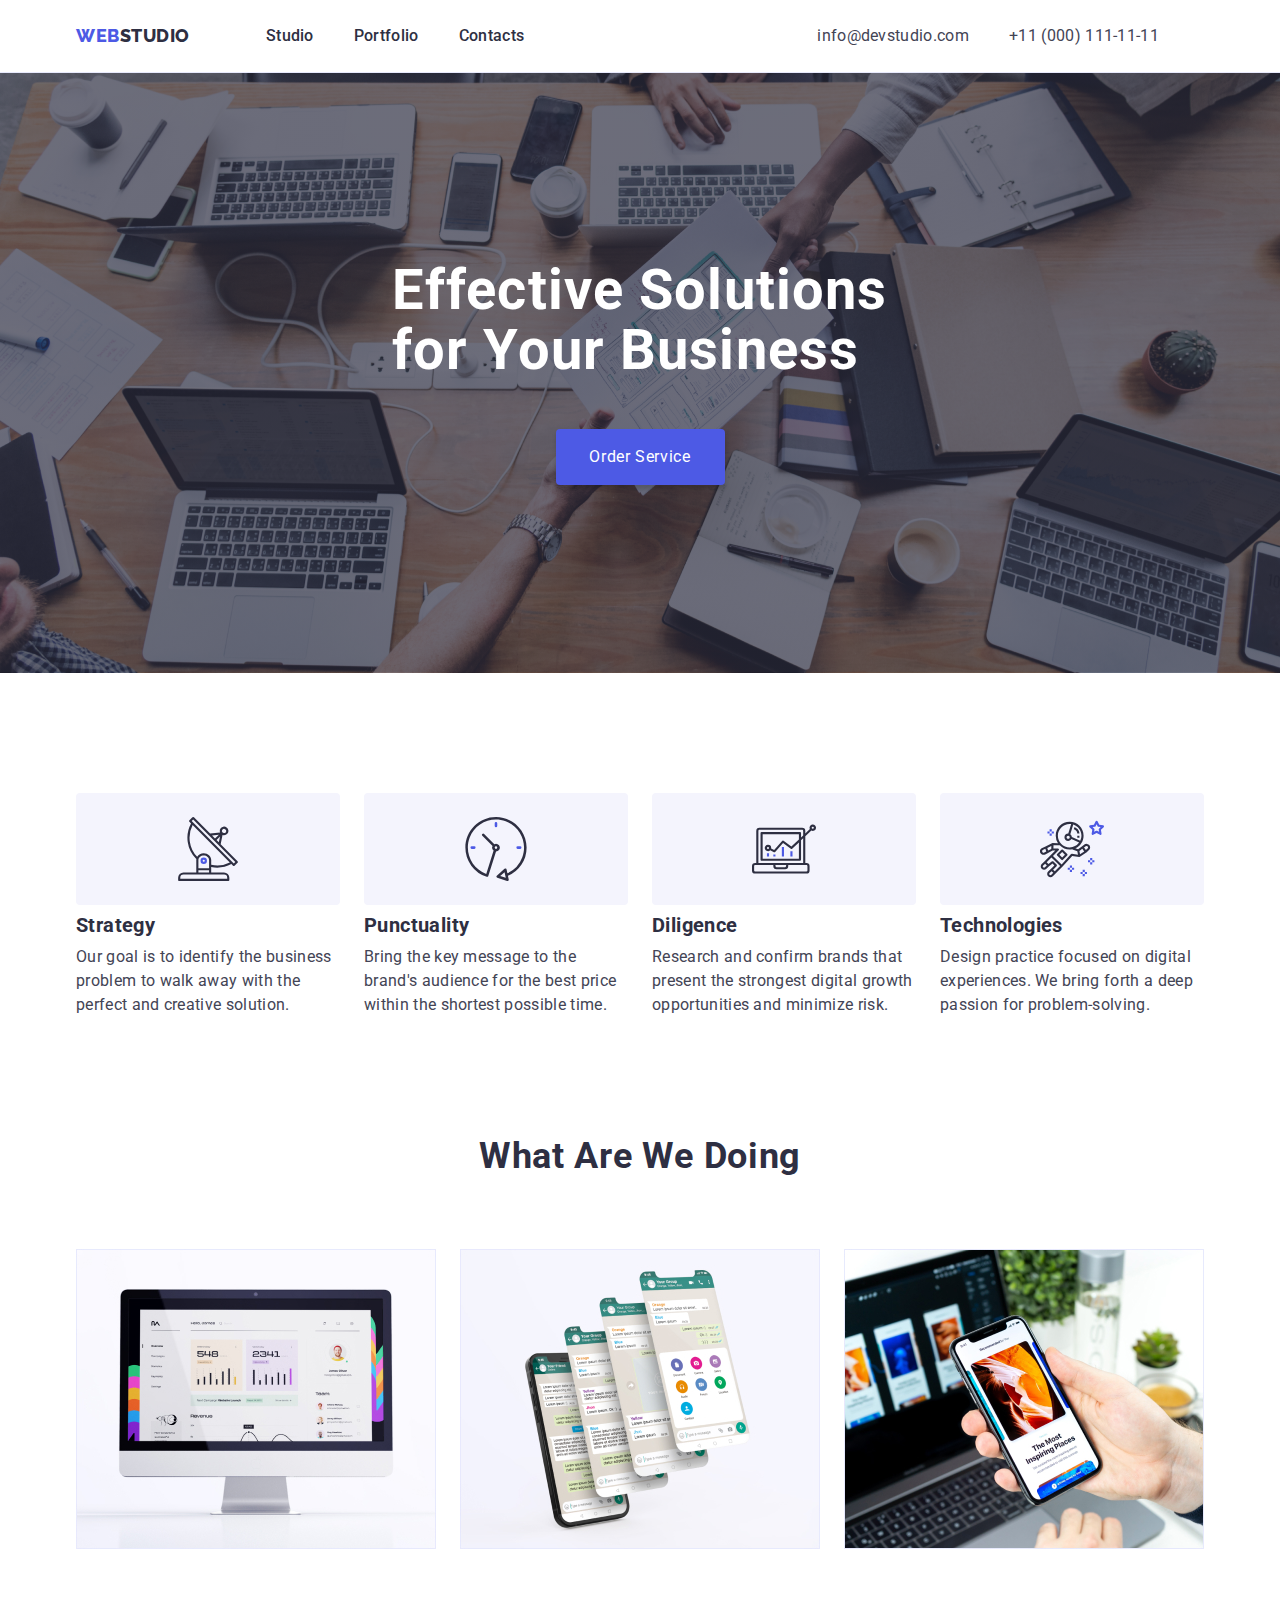
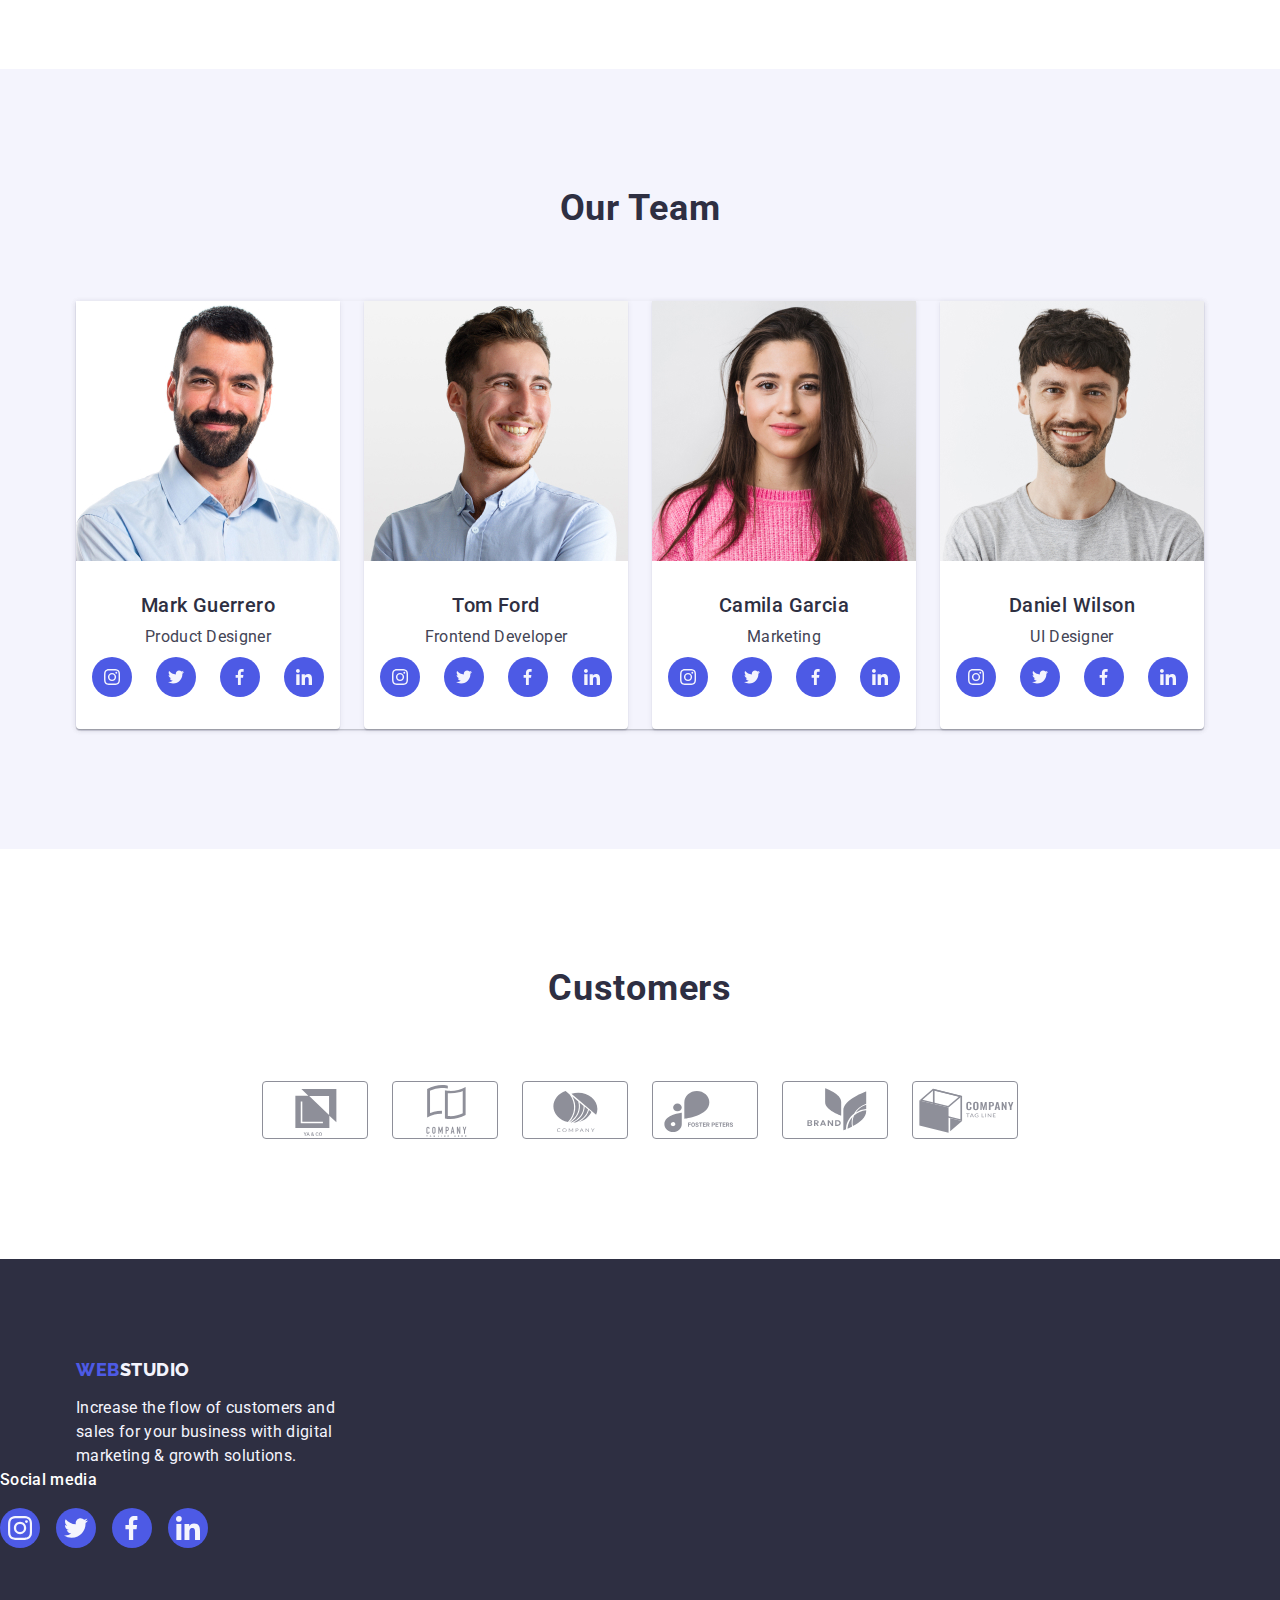
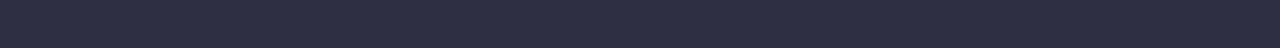
==== commit bea4505f: "cc" ====
--- a/index.html
+++ b/index.html
@@ -395,6 +395,39 @@
           digital marketing & growth solutions.
         </p>
       </div>
+      <div class="social-media-container">
+        <p class="social-text">Social media</p>
+        <ul class="social-list list">
+          <li class="social-item">
+            <a href="" class="social-link">
+            <svg class="" width="24" height="24">
+              <use class="" href="./images/icons.svg#instagram"></use>
+            </svg>
+          </a>
+          </li>
+          <li class="social-item">
+            <a href="" class="social-link">
+            <svg class="" width="24" height="24">
+              <use class="" href="./images/icons.svg#twitter"></use>
+            </svg>
+          </a>
+          </li>
+          <li class="social-item">
+            <a href="" class="social-link">
+            <svg class="" width="24" height="24">
+              <use class="" href="./images/icons.svg#facebook"></use>
+            </svg>
+          </a>
+          </li>
+          <li class="social-item">
+            <a href="" class="social-link">
+            <svg class="" width="24" height="24">
+              <use class="" href="./images/icons.svg#linkedin"></use>
+            </svg>
+          </a>
+          </li>
+        </ul>
+      </div>
     </footer>
   </body>
 </html>
--- a/css/style.css
+++ b/css/style.css
@@ -424,6 +424,8 @@
   background-color: var(--color-navy-blue);
 }
 .footer-container {
+  
+  
 }
 .footer-link {
   display: inline-block;
@@ -458,6 +460,38 @@
   line-height: 1.5;
   color: var(--color-cloud);
 }
+.social-media-container{
+  
+}
+.social-text{
+  font-weight: 500;
+  font-size: 16px;
+  line-height: 1.5;
+  letter-spacing: 0.02em;
+  color: var(--color-white);
+  margin-bottom: 16px;
+}
+.social-list{
+  display: flex;
+  gap: 16px;
+}
+.social-item{
+  width: 40px;
+  height: 40px;
+}
+.social-link{
+  width: 100%;
+  height: 100%;
+  background-color: var(--color-iris);
+  border-radius: 50%;
+  display: flex;
+  align-items: center;
+  justify-content: center;
+}
+.social-link:hover,
+.social-link:focus{
+  background-color: var(--color-green);
+}
 /**
   |============================
   | Portfolio
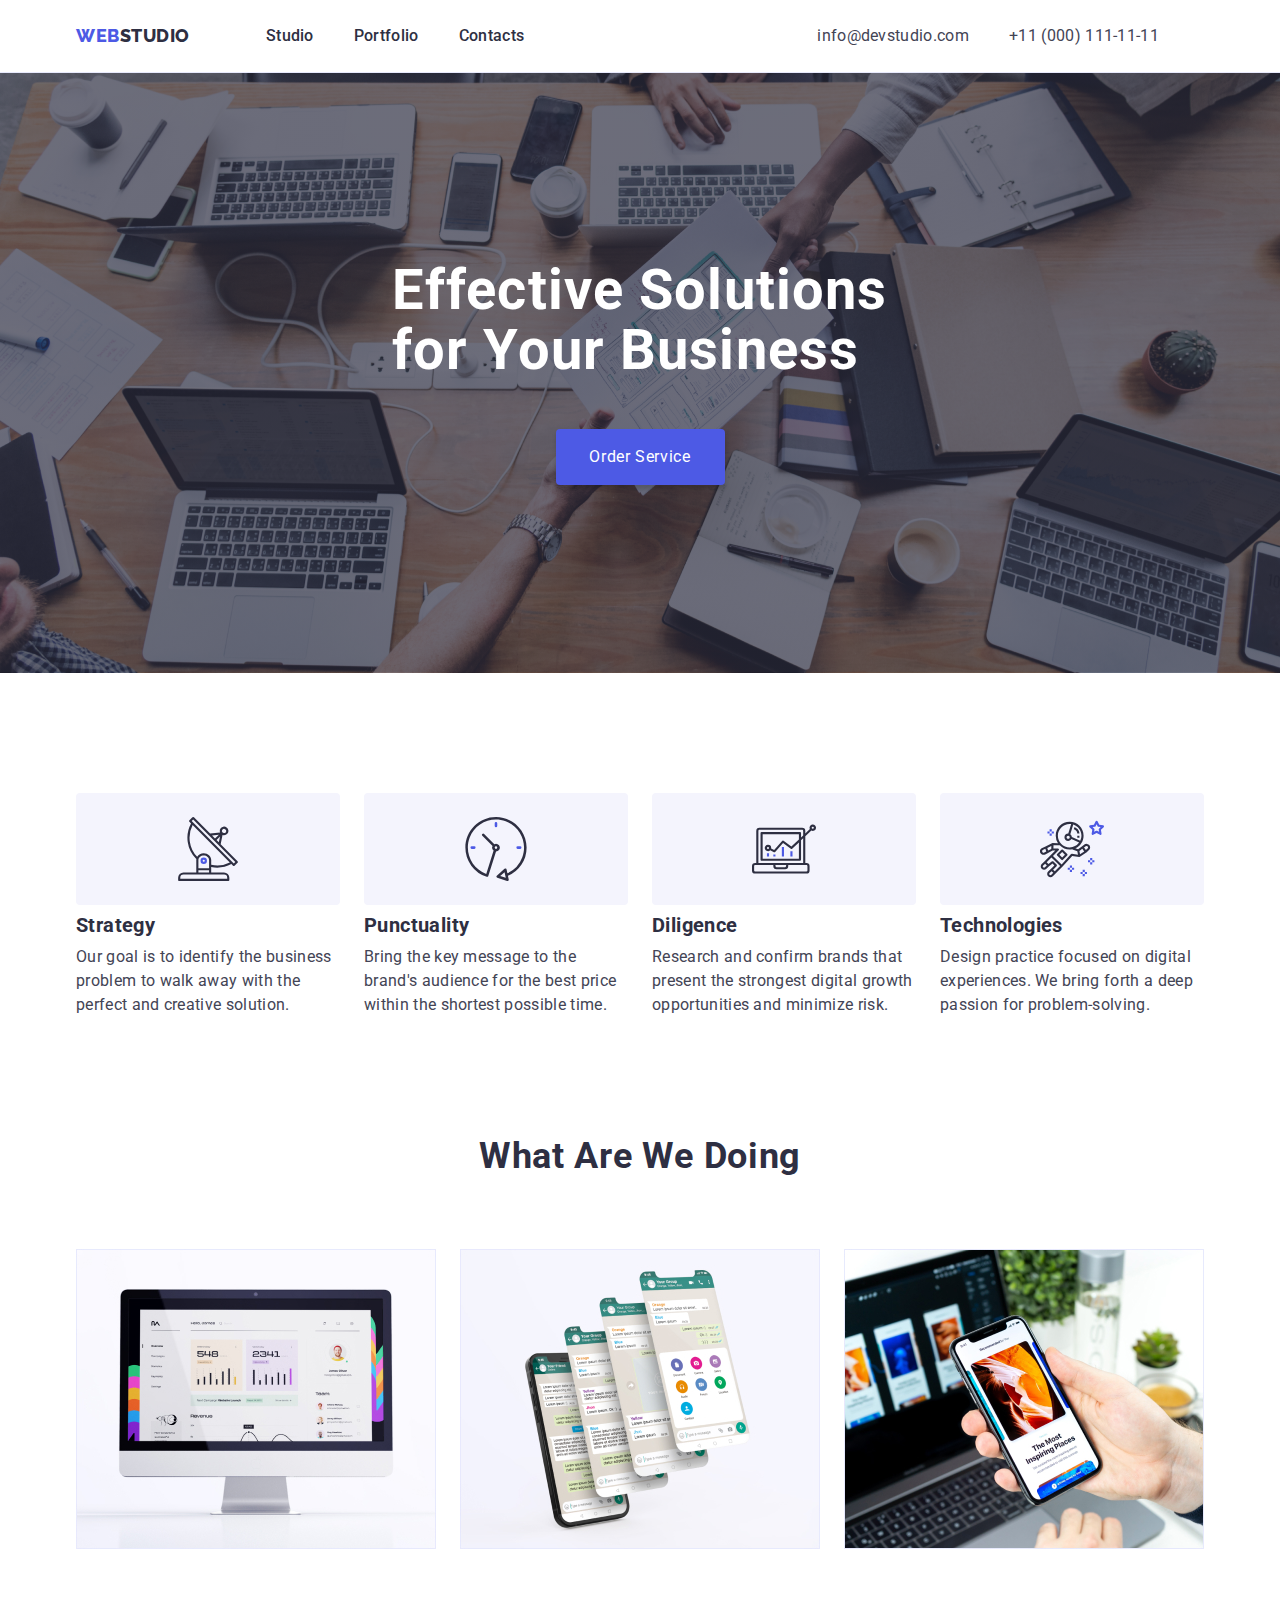
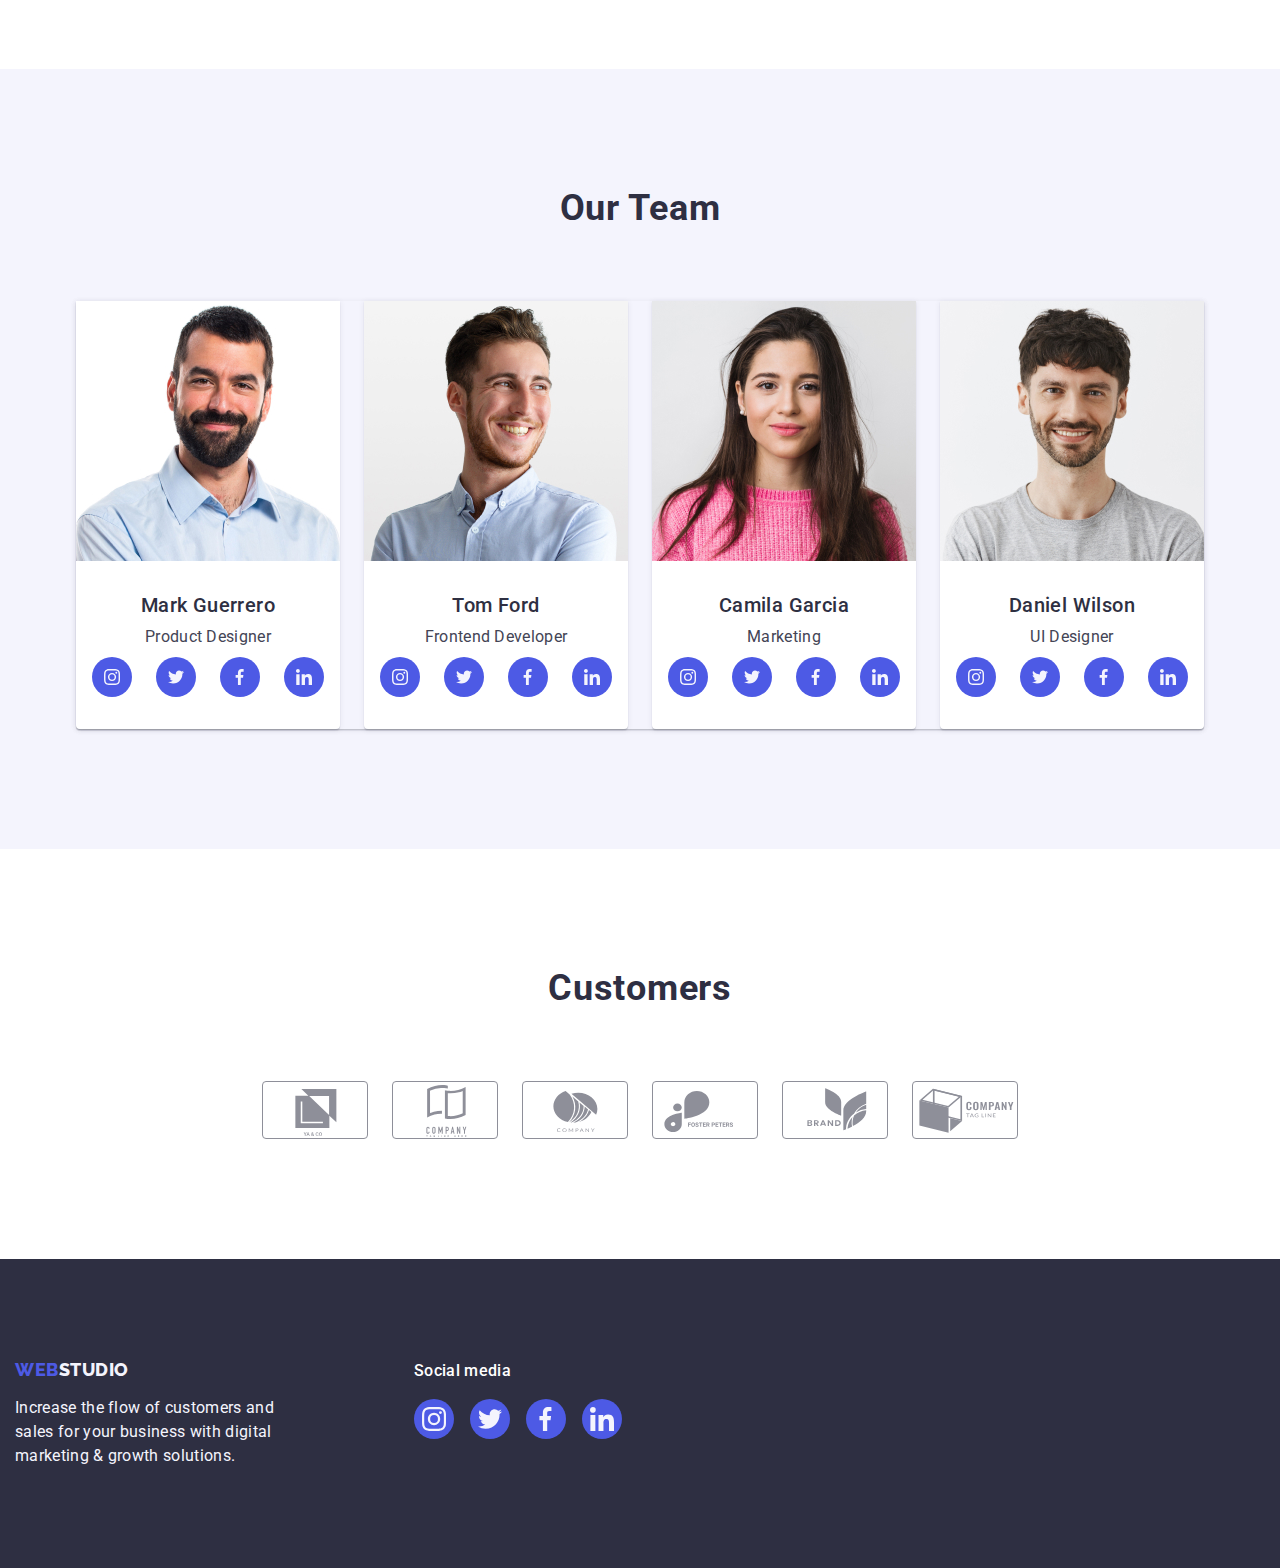
==== commit b1e5ed3f: "coom" ====
--- a/index.html
+++ b/index.html
@@ -174,28 +174,28 @@
                 <ul class="team-icon-list list">
                   <li class="team-icon-item item">
                     <a href="" class="team-icon-link">
-                    <svg class="" width="16" height="16">
+                    <svg class="team-icon-svg" width="16" height="16">
                       <use class="" href="./images/icons.svg#instagram"></use>
                     </svg>
                   </a>
                   </li>
                   <li class="team-icon-item item">
                     <a href="" class="team-icon-link">
-                    <svg class="" width="16" height="16">
+                    <svg class="team-icon-svg" width="16" height="16">
                       <use class="" href="./images/icons.svg#twitter"></use>
                     </svg>
                   </a>
                   </li>
                   <li class="team-icon-item item">
                     <a href="" class="team-icon-link ">
-                    <svg class="" width="16" height="16">
+                    <svg class="team-icon-svg" width="16" height="16">
                       <use class="" href="./images/icons.svg#facebook"></use>
                     </svg>
                   </a>
                   </li>
                   <li class="team-icon-item item">
                     <a href="" class="team-icon-link">
-                    <svg class="" width="16" height="16">
+                    <svg class="team-icon-svg" width="16" height="16">
                       <use class="" href="./images/icons.svg#linkedin"></use>
                     </svg>
                   </a>
@@ -217,33 +217,35 @@
                 <ul class="team-icon-list list">
                   <li class="team-icon-item item">
                     <a href="" class="team-icon-link">
-                    <svg class="" width="16" height="16">
+                    <svg class="team-icon-svg" width="16" height="16">
                       <use class="" href="./images/icons.svg#instagram"></use>
                     </svg>
                   </a>
                   </li>
                   <li class="team-icon-item item">
                     <a href="" class="team-icon-link">
-                    <svg class="" width="16" height="16">
+                    <svg class="team-icon-svg" width="16" height="16">
                       <use class="" href="./images/icons.svg#twitter"></use>
                     </svg>
                   </a>
                   </li>
                   <li class="team-icon-item item">
                     <a href="" class="team-icon-link ">
-                    <svg class="" width="16" height="16">
+                    <svg class="team-icon-svg" width="16" height="16">
                       <use class="" href="./images/icons.svg#facebook"></use>
                     </svg>
                   </a>
                   </li>
                   <li class="team-icon-item item">
                     <a href="" class="team-icon-link">
-                    <svg class="" width="16" height="16">
+                    <svg class="team-icon-svg" width="16" height="16">
                       <use class="" href="./images/icons.svg#linkedin"></use>
                     </svg>
                   </a>
                   </li>
                 </ul>
+              </div>
+            </li>
             <li class="team-item">
               <img
                 src="./images/ourteam/img3.jpg"
@@ -258,28 +260,28 @@
                 <ul class="team-icon-list list">
                   <li class="team-icon-item item">
                     <a href="" class="team-icon-link">
-                    <svg class="" width="16" height="16">
+                    <svg class="team-icon-svg" width="16" height="16">
                       <use class="" href="./images/icons.svg#instagram"></use>
                     </svg>
                   </a>
                   </li>
                   <li class="team-icon-item item">
                     <a href="" class="team-icon-link">
-                    <svg class="" width="16" height="16">
+                    <svg class="team-icon-svg" width="16" height="16">
                       <use class="" href="./images/icons.svg#twitter"></use>
                     </svg>
                   </a>
                   </li>
                   <li class="team-icon-item item">
                     <a href="" class="team-icon-link ">
-                    <svg class="" width="16" height="16">
+                    <svg class="team-icon-svg" width="16" height="16">
                       <use class="" href="./images/icons.svg#facebook"></use>
                     </svg>
                   </a>
                   </li>
                   <li class="team-icon-item item">
                     <a href="" class="team-icon-link">
-                    <svg class="" width="16" height="16">
+                    <svg class="team-icon-svg" width="16" height="16">
                       <use class="" href="./images/icons.svg#linkedin"></use>
                     </svg>
                   </a>
@@ -385,7 +387,7 @@
     </main>
     <!--Footer-->
     <footer class="footer">
-      <div class="footer-container container">
+      <div class="footer-container">
         <a href="./index.html" class="footer-link link">
           web
           <span class="footer-logo-text">Studio</span>
--- a/css/style.css
+++ b/css/style.css
@@ -368,6 +368,9 @@
 .team-icon-link:focus{
   background-color: var(--color-ocean);
 }
+.team-icon-svg{
+  fill: var(--color-white);
+}
 /**
   |============================
   |         Customers
@@ -422,9 +425,13 @@
 .footer {
   padding: 100px 0;
   background-color: var(--color-navy-blue);
+  display: flex;
+  align-items: baseline;
+  
 }
 .footer-container {
-  
+  margin-right: 120px;
+  padding: 0 15px;
   
 }
 .footer-link {
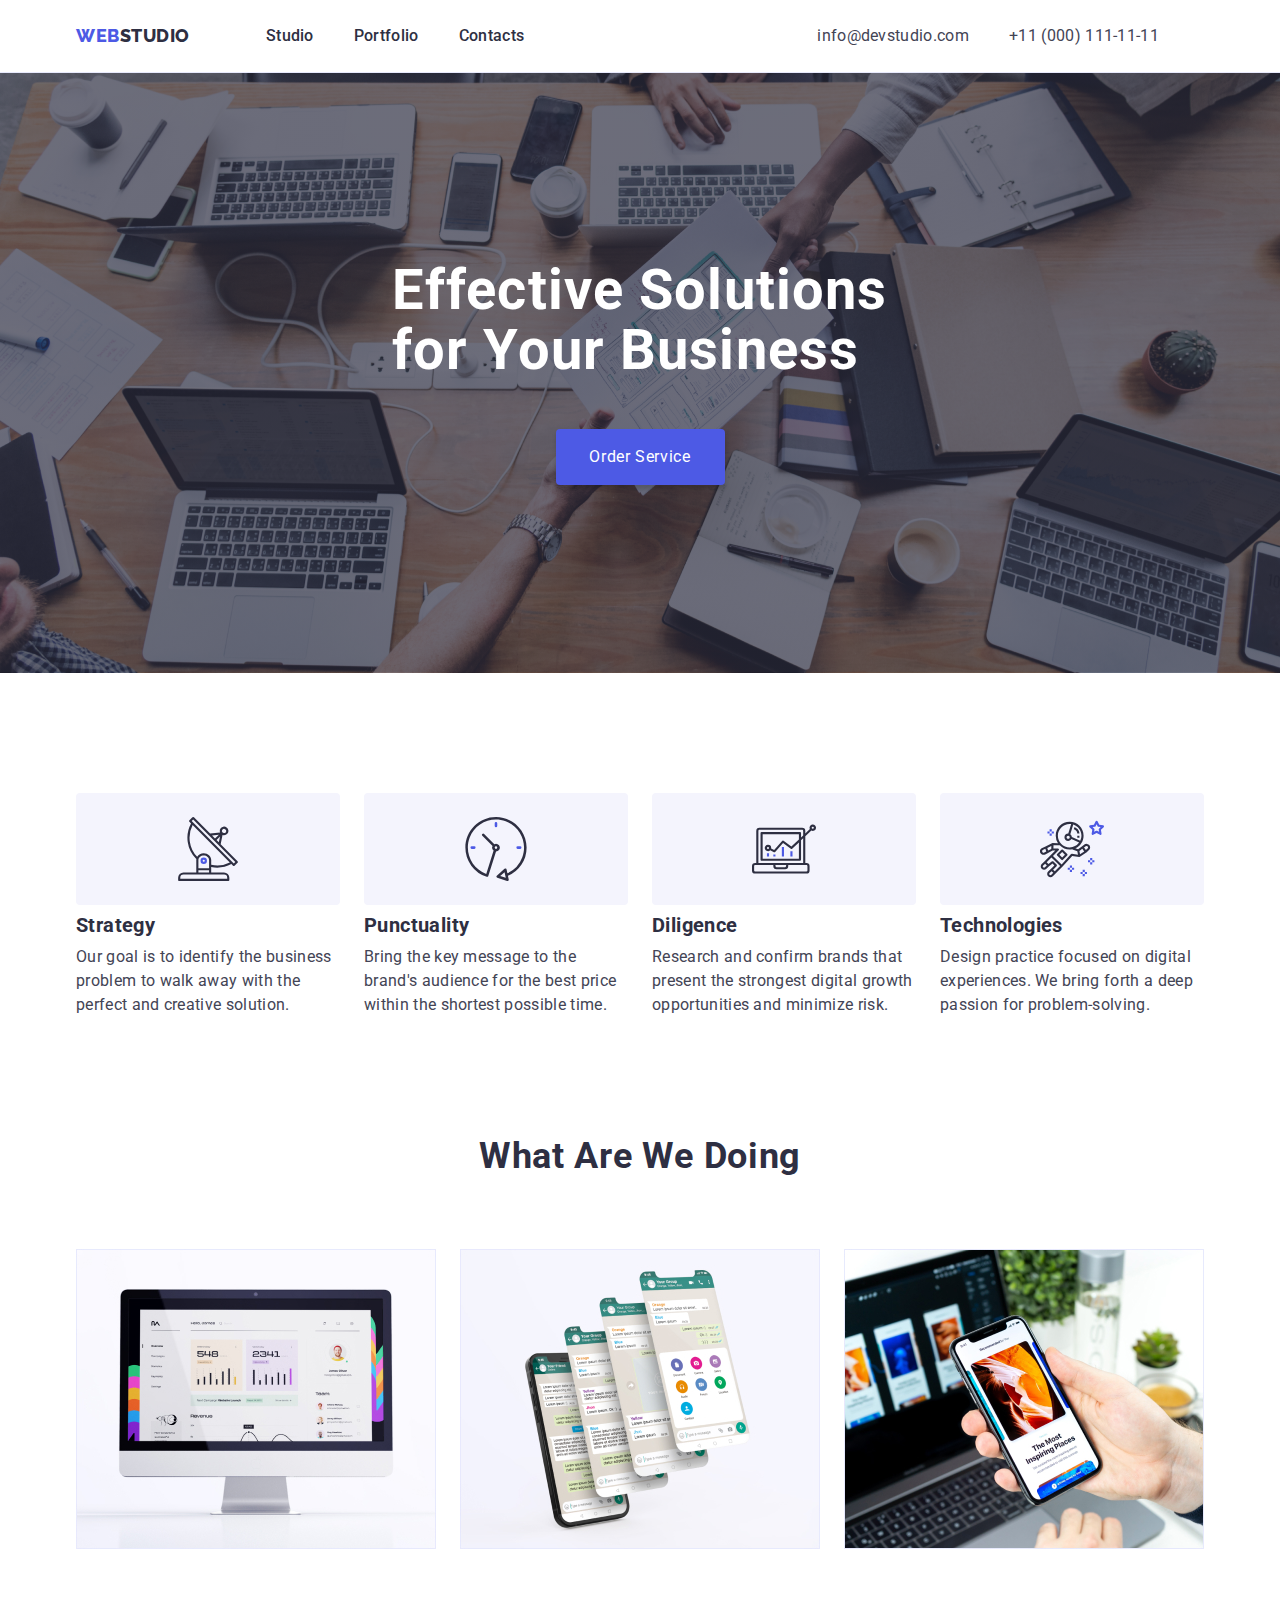
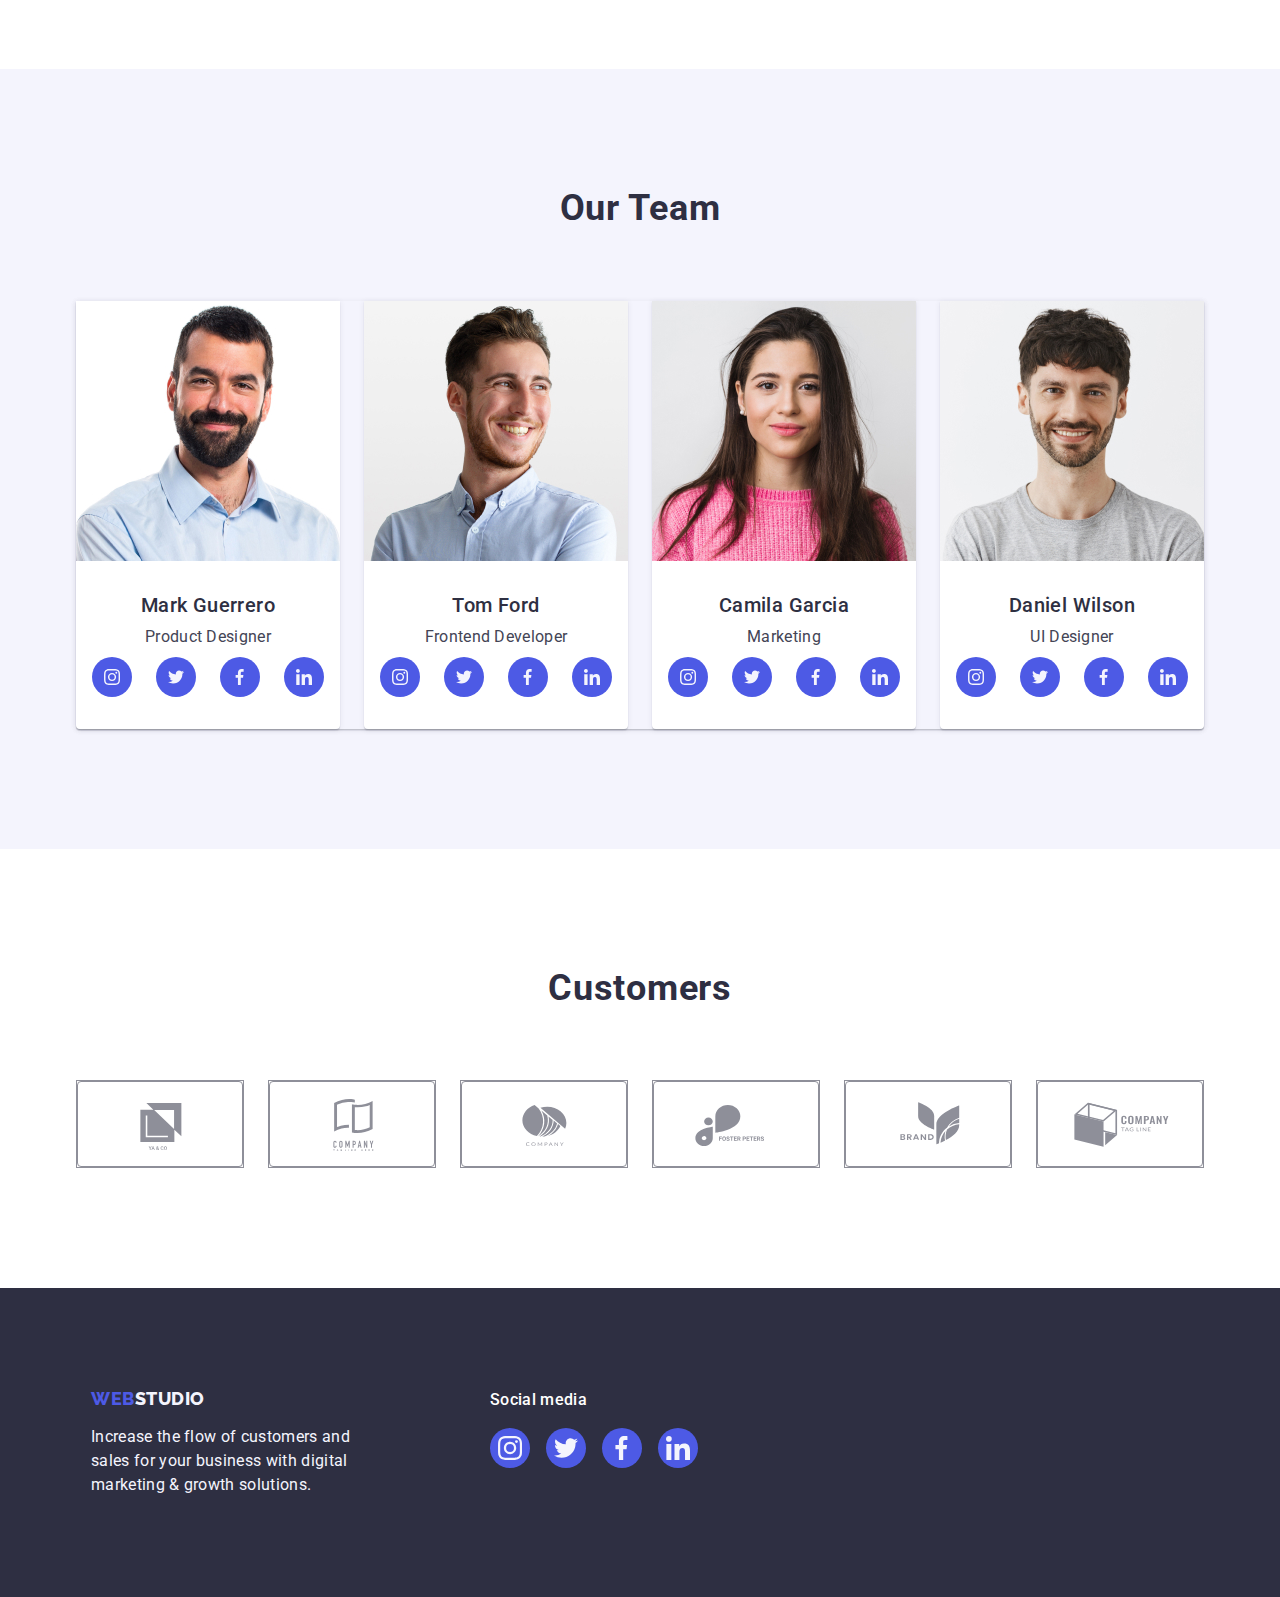
==== commit fb73cb07: "j" ====
--- a/index.html
+++ b/index.html
@@ -337,47 +337,47 @@
       </section>
       <section class="customers-section">
         <div class="customers-container container">
-          <h2 class="section-title title">Customers</h2>
+          <h2 class="customers-title">Customers</h2>
           <ul class="customers-list list">
             <li class="customers-item">
             <a href="" class="customers-item-link">
-              <svg class="" width="104" height="56">
-                <use class="" href="./images/icons.svg#client-1"></use>
+              <svg class="customers-svg" width="104" height="56">
+                <use href="./images/icons.svg#client-1"></use>
               </svg>
             </a>
             </li>
             <li class="customers-item">
               <a href="" class="customers-item-link">
-              <svg class="" width="104" height="56">
-                <use class="" href="./images/icons.svg#client-2"></use>
+              <svg class="customers-svg" width="104" height="56">
+                <use href="./images/icons.svg#client-2"></use>
               </svg>
             </a>
             </li>
             <li class="customers-item">
               <a href="" class="customers-item-link">
-              <svg class="" width="104" height="56">
-                <use class="" href="./images/icons.svg#client-3"></use>
+              <svg class="customers-svg" width="104" height="56">
+                <use href="./images/icons.svg#client-3"></use>
               </svg>
             </a>
             </li>
             <li class="customers-item">
               <a href="" class="customers-item-link">
-              <svg class="" width="104" height="56">
-                <use class="" href="./images/icons.svg#client-4"></use>
+              <svg class="customers-svg" width="104" height="56">
+                <use href="./images/icons.svg#client-4"></use>
               </svg>
               </a>
             </li>
             <li class="customers-item">
               <a href="" class="customers-item-link">
-              <svg class="" width="104" height="56">
-                <use class="" href="./images/icons.svg#client-5"></use>
+              <svg class="customers-svg" width="104" height="56">
+                <use href="./images/icons.svg#client-5"></use>
               </svg>
             </a>
             </li>
             <li class="customers-item">
               <a href="" class="customers-item-link">
-              <svg class="" width="104" height="56">
-                <use class="" href="./images/icons.svg#client-6"></use>
+              <svg class="customers-svg" width="104" height="56">
+                <use href="./images/icons.svg#client-6"></use>
               </svg>
             </a>
             </li>
@@ -387,6 +387,7 @@
     </main>
     <!--Footer-->
     <footer class="footer">
+     <div class="footer-containers container">
       <div class="footer-container">
         <a href="./index.html" class="footer-link link">
           web
@@ -430,6 +431,7 @@
           </li>
         </ul>
       </div>
+    </div>  
     </footer>
   </body>
 </html>
--- a/css/style.css
+++ b/css/style.css
@@ -78,6 +78,7 @@
 }
 .header {
   border-bottom: 1px solid #e7e9fc;
+  box-shadow:0px 2px 1px rgba(46, 47, 66, 0.08), 0px 1px 1px rgba(46, 47, 66, 0.16), 0px 1px 6px rgba(46, 47, 66, 0.08);
 }
 .header-nav {
   display: inline-flex;
@@ -362,7 +363,6 @@
   display: flex;
   align-items: center;
   justify-content: center;
-  fill: var(--color-white);
 }
 .team-icon-link:hover,
 .team-icon-link:focus{
@@ -382,7 +382,7 @@
 .customers-container {
   
 }
-.customers-tutle {
+.customers-title {
   font-size: 36px;
   line-height: 1.1;
   text-align: center;
@@ -397,7 +397,7 @@
   align-items: center;
   justify-content: center;
 }
-.costomers-item {
+.customers-item {
   width: calc((100% - 120px) / 6);
   height: 88px;
   border: 1px solid var(--color-light-slate);
@@ -411,6 +411,7 @@
   align-items: center;
   justify-content: center;
   fill: var(--color-light-slate);
+  color: var(--color-light-slate);
 }
 .customers-item-link:hover,
 .customers-item-link:focus{
@@ -425,9 +426,11 @@
 .footer {
   padding: 100px 0;
   background-color: var(--color-navy-blue);
+ 
+}
+.footer-containers{
   display: flex;
   align-items: baseline;
-  
 }
 .footer-container {
   margin-right: 120px;
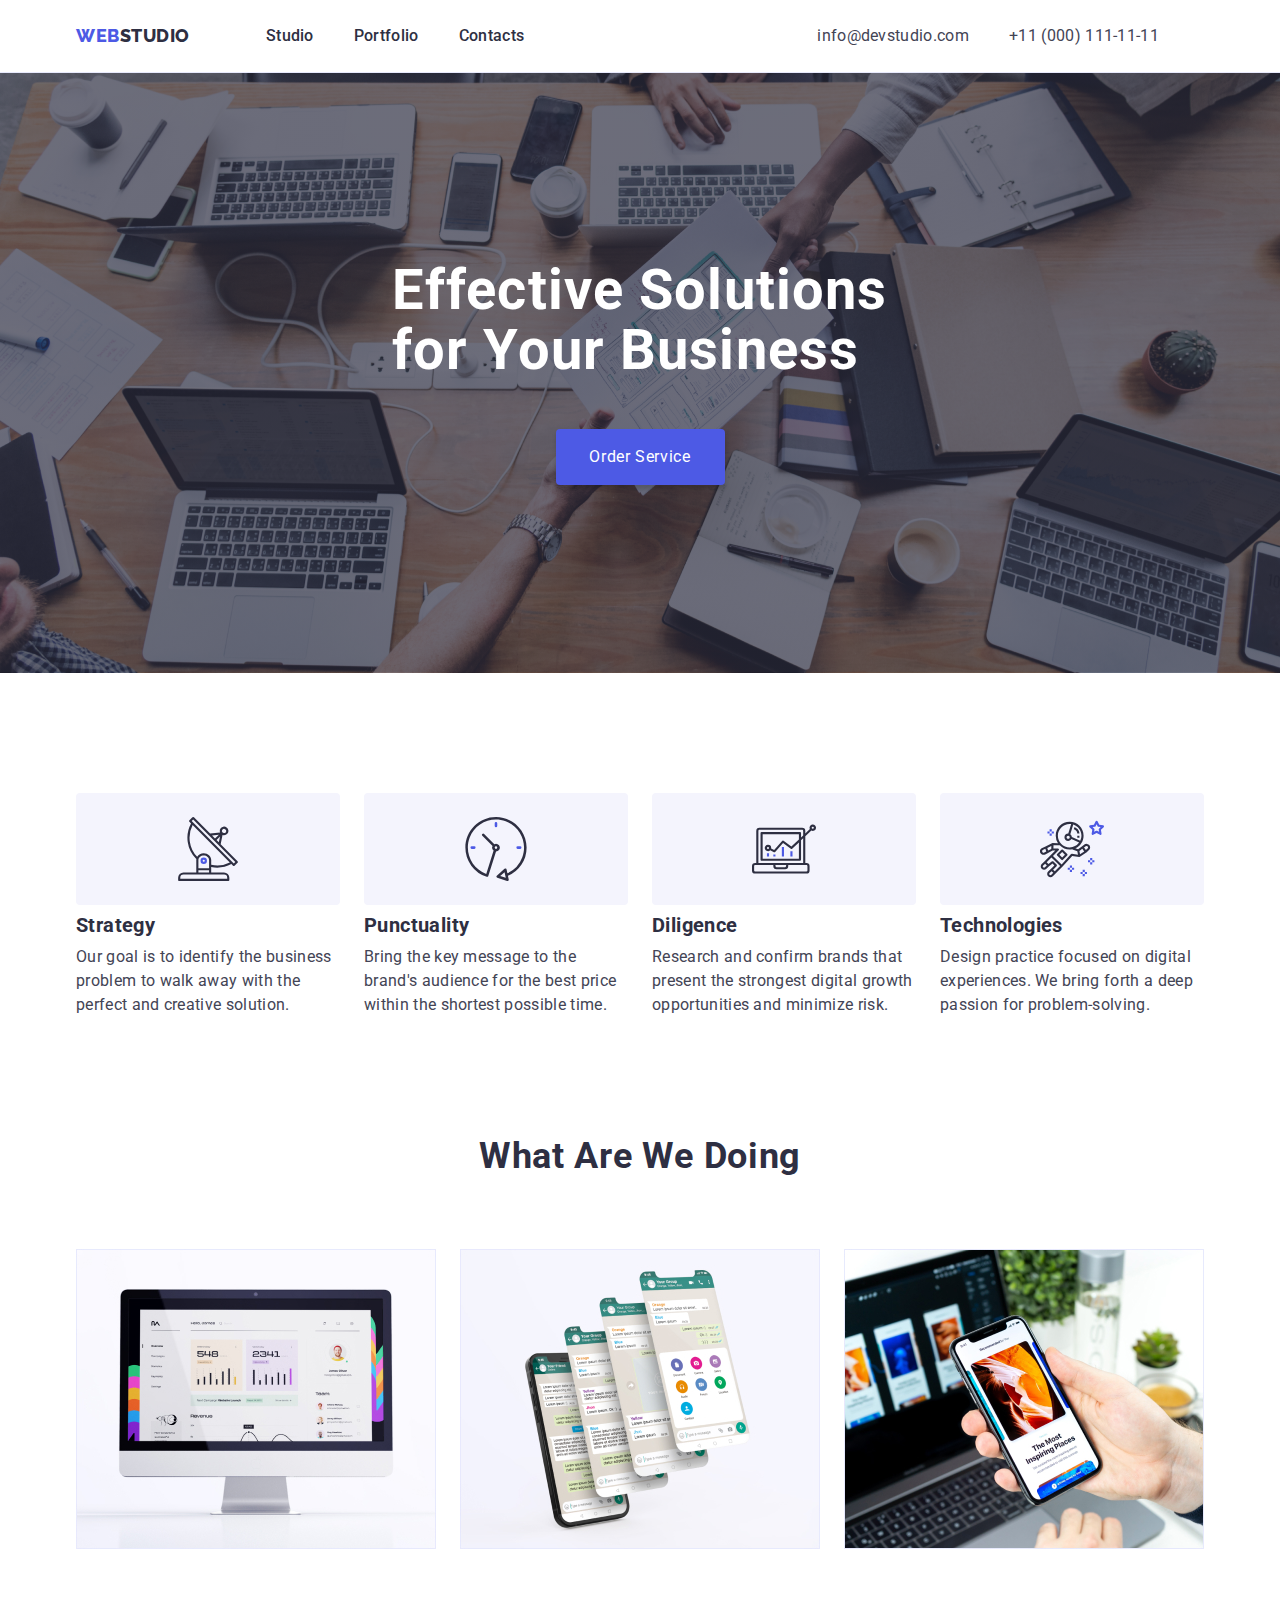
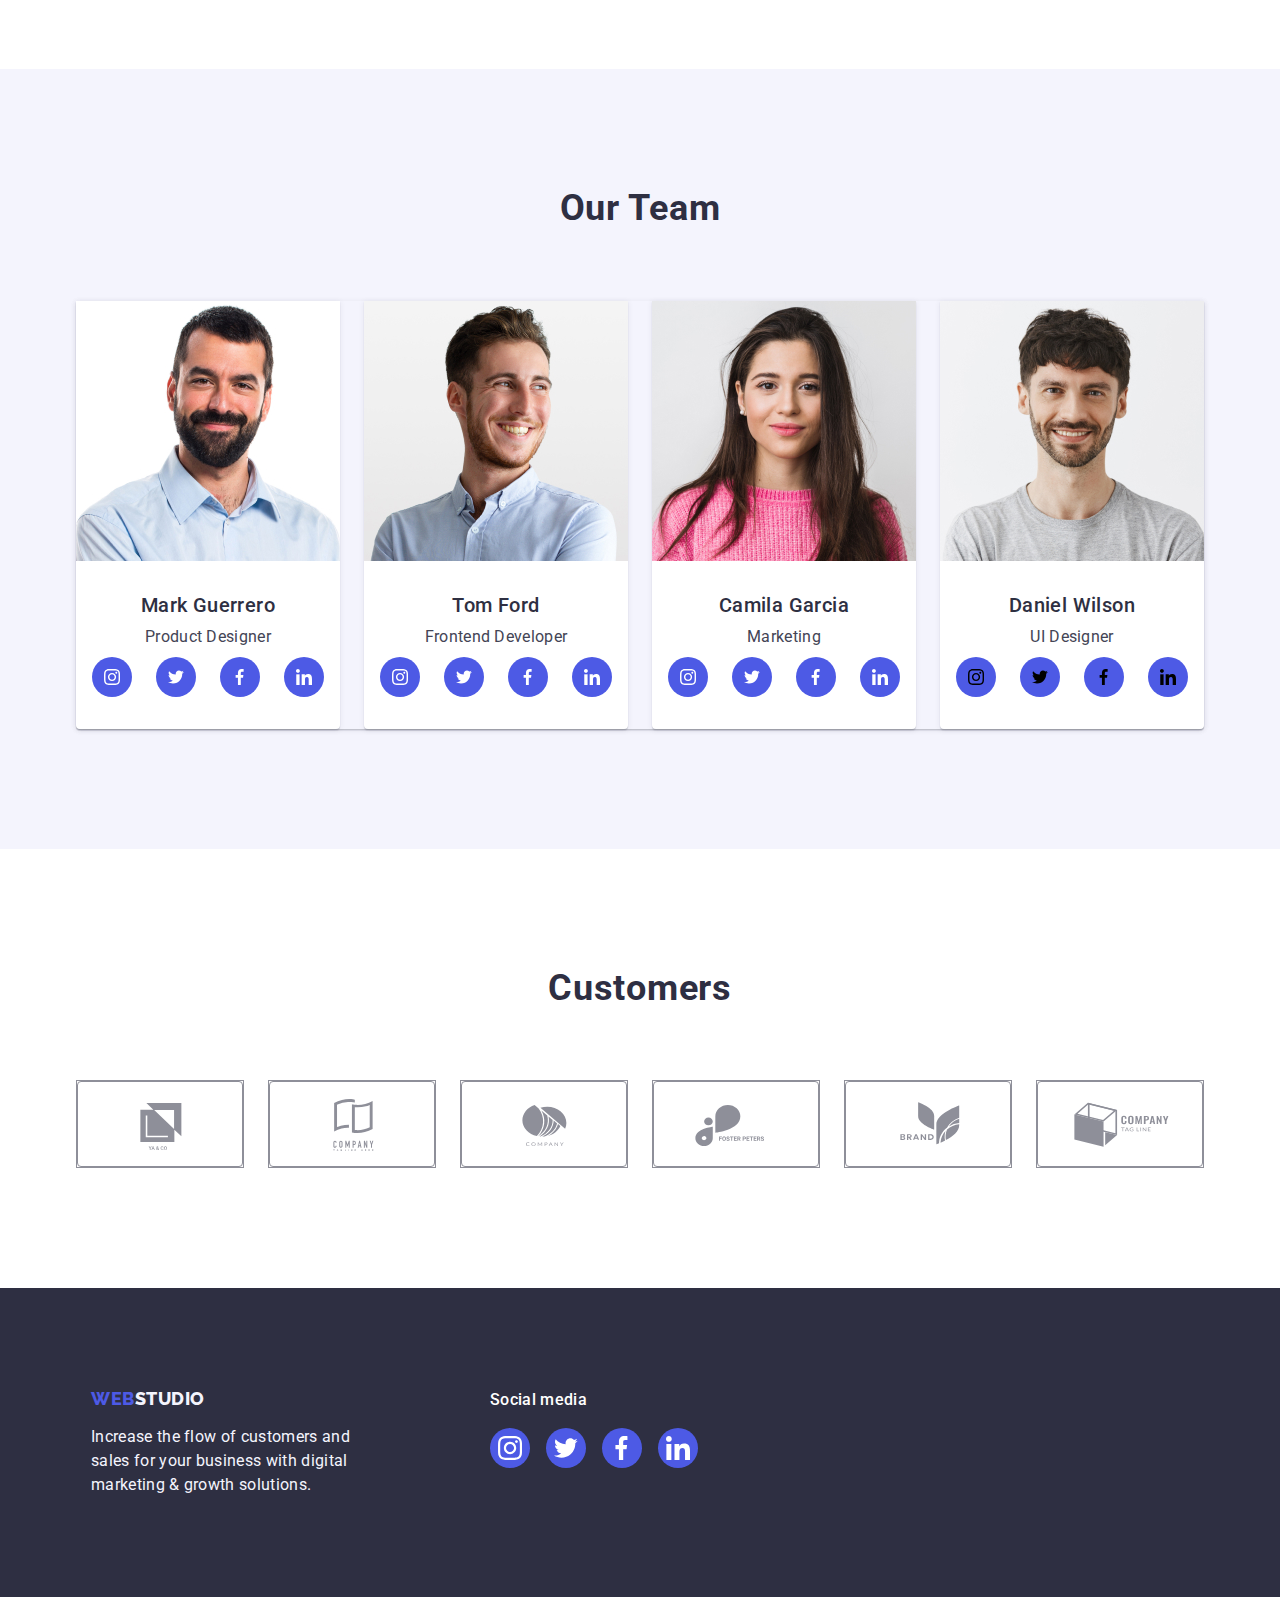
==== commit c0e2fd37: "c" ====
--- a/index.html
+++ b/index.html
@@ -403,29 +403,29 @@
         <ul class="social-list list">
           <li class="social-item">
             <a href="" class="social-link">
-            <svg class="" width="24" height="24">
-              <use class="" href="./images/icons.svg#instagram"></use>
+            <svg class="social-svg" width="24" height="24">
+              <use href="./images/icons.svg#instagram"></use>
             </svg>
           </a>
           </li>
           <li class="social-item">
             <a href="" class="social-link">
-            <svg class="" width="24" height="24">
-              <use class="" href="./images/icons.svg#twitter"></use>
+            <svg class="social-svg" width="24" height="24">
+              <use href="./images/icons.svg#twitter"></use>
             </svg>
           </a>
           </li>
           <li class="social-item">
             <a href="" class="social-link">
-            <svg class="" width="24" height="24">
-              <use class="" href="./images/icons.svg#facebook"></use>
+            <svg class="social-svg" width="24" height="24">
+              <use href="./images/icons.svg#facebook"></use>
             </svg>
           </a>
           </li>
           <li class="social-item">
             <a href="" class="social-link">
-            <svg class="" width="24" height="24">
-              <use class="" href="./images/icons.svg#linkedin"></use>
+            <svg class="social-svg" width="24" height="24">
+              <use href="./images/icons.svg#linkedin"></use>
             </svg>
           </a>
           </li>
--- a/css/style.css
+++ b/css/style.css
@@ -498,6 +498,9 @@
   align-items: center;
   justify-content: center;
 }
+.social-svg{
+  fill: var(--color-white);
+}
 .social-link:hover,
 .social-link:focus{
   background-color: var(--color-green);
